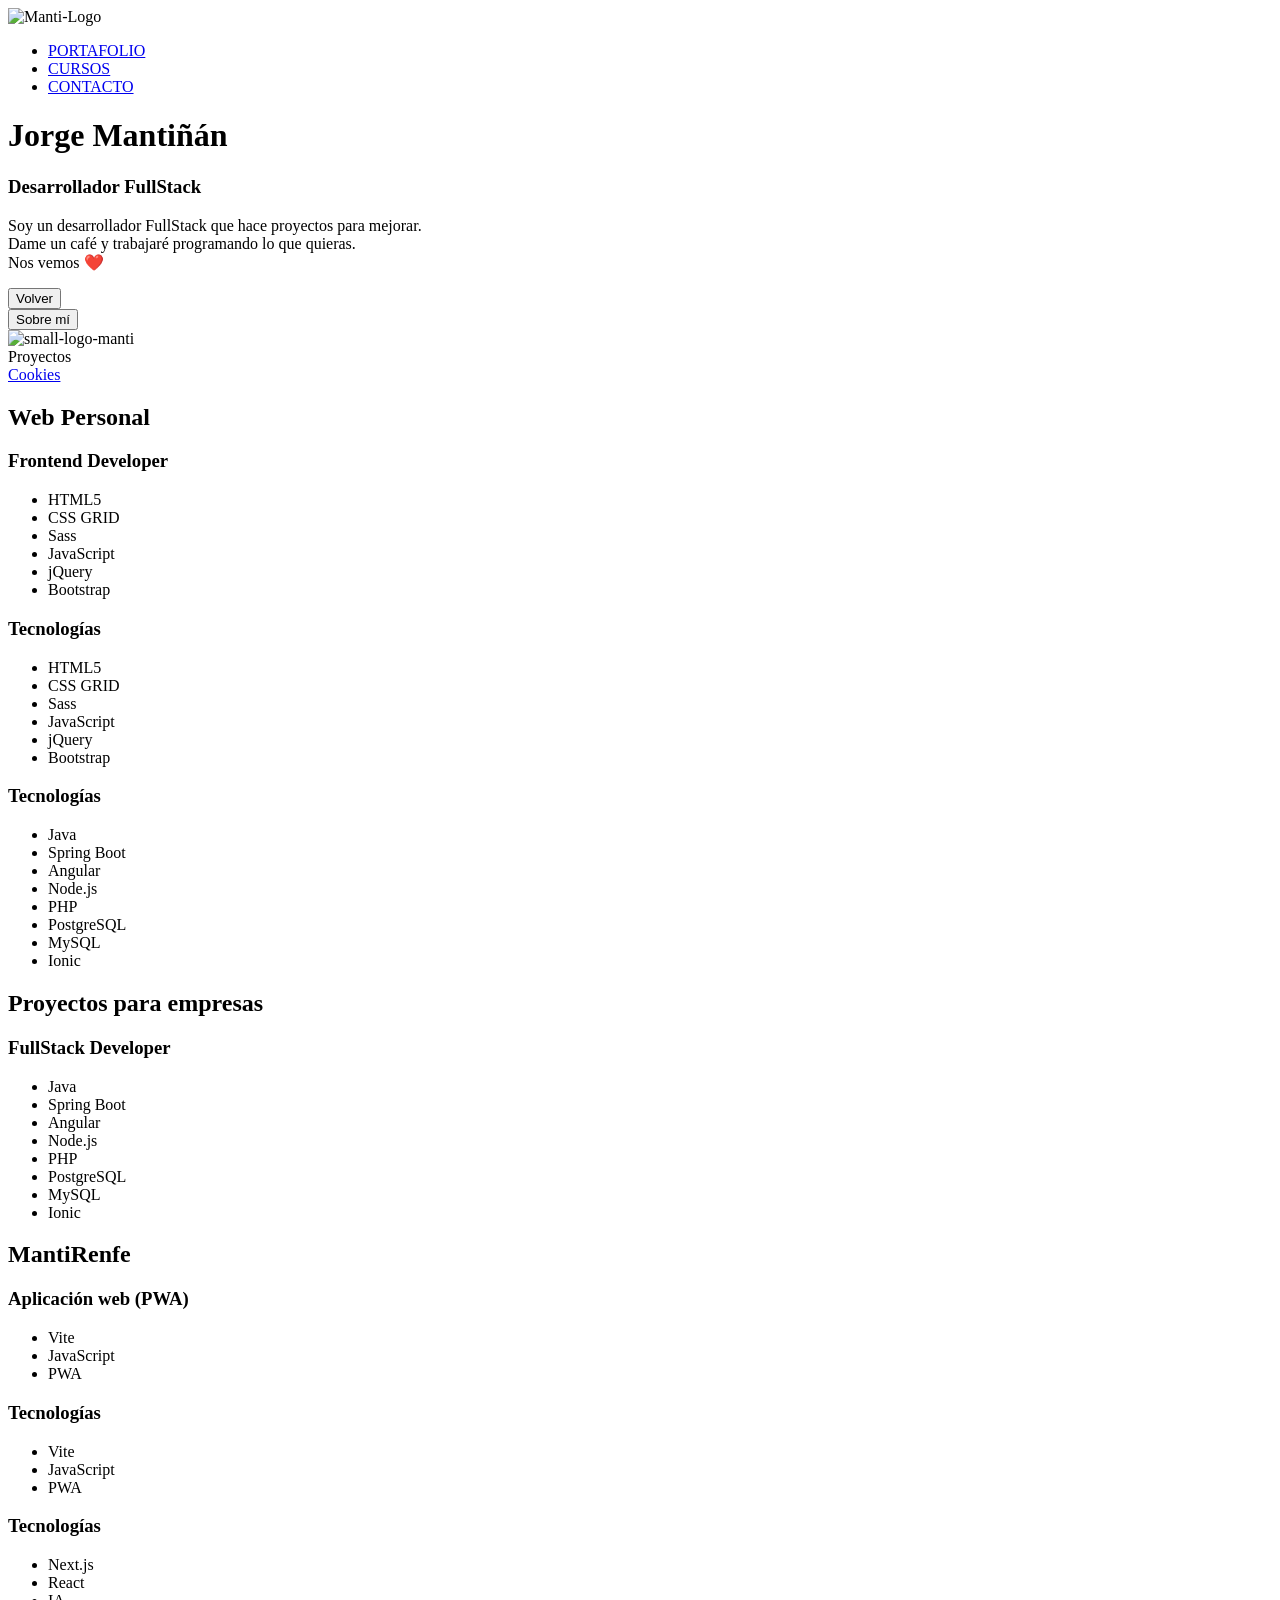
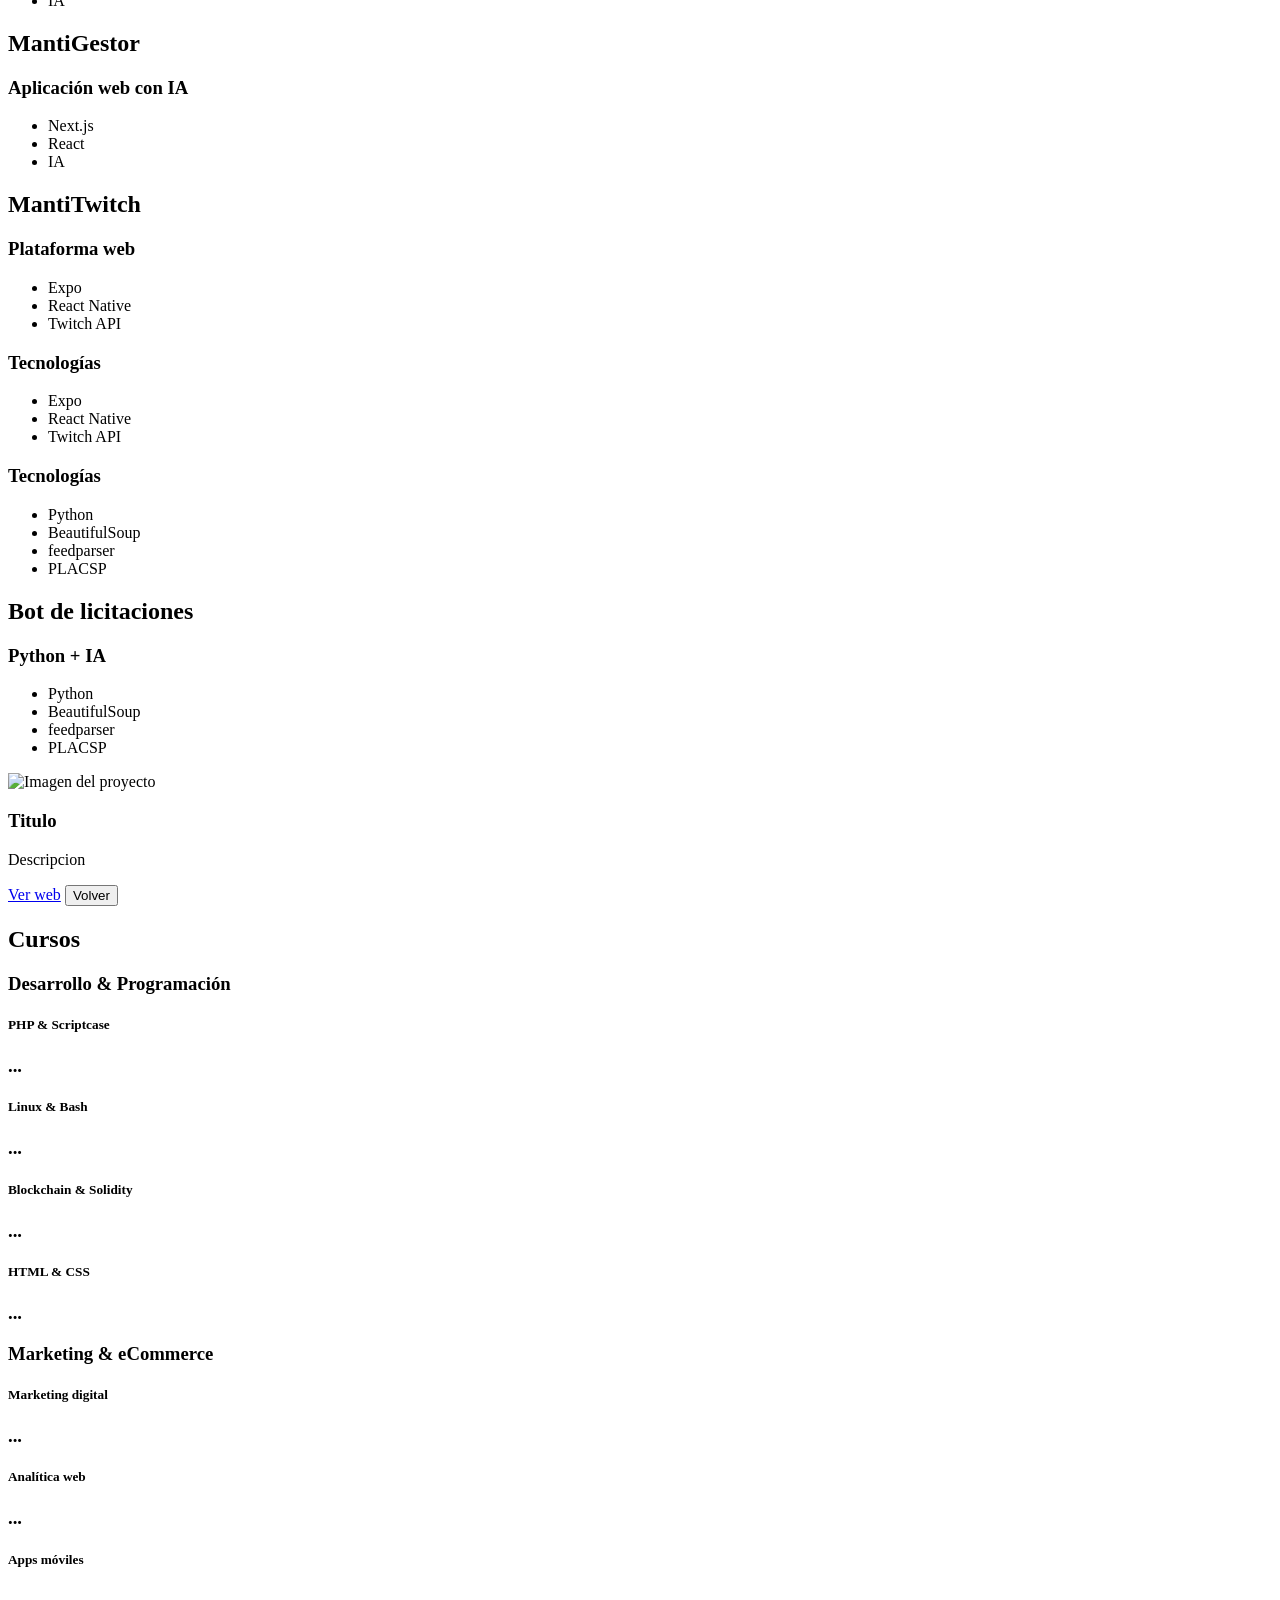
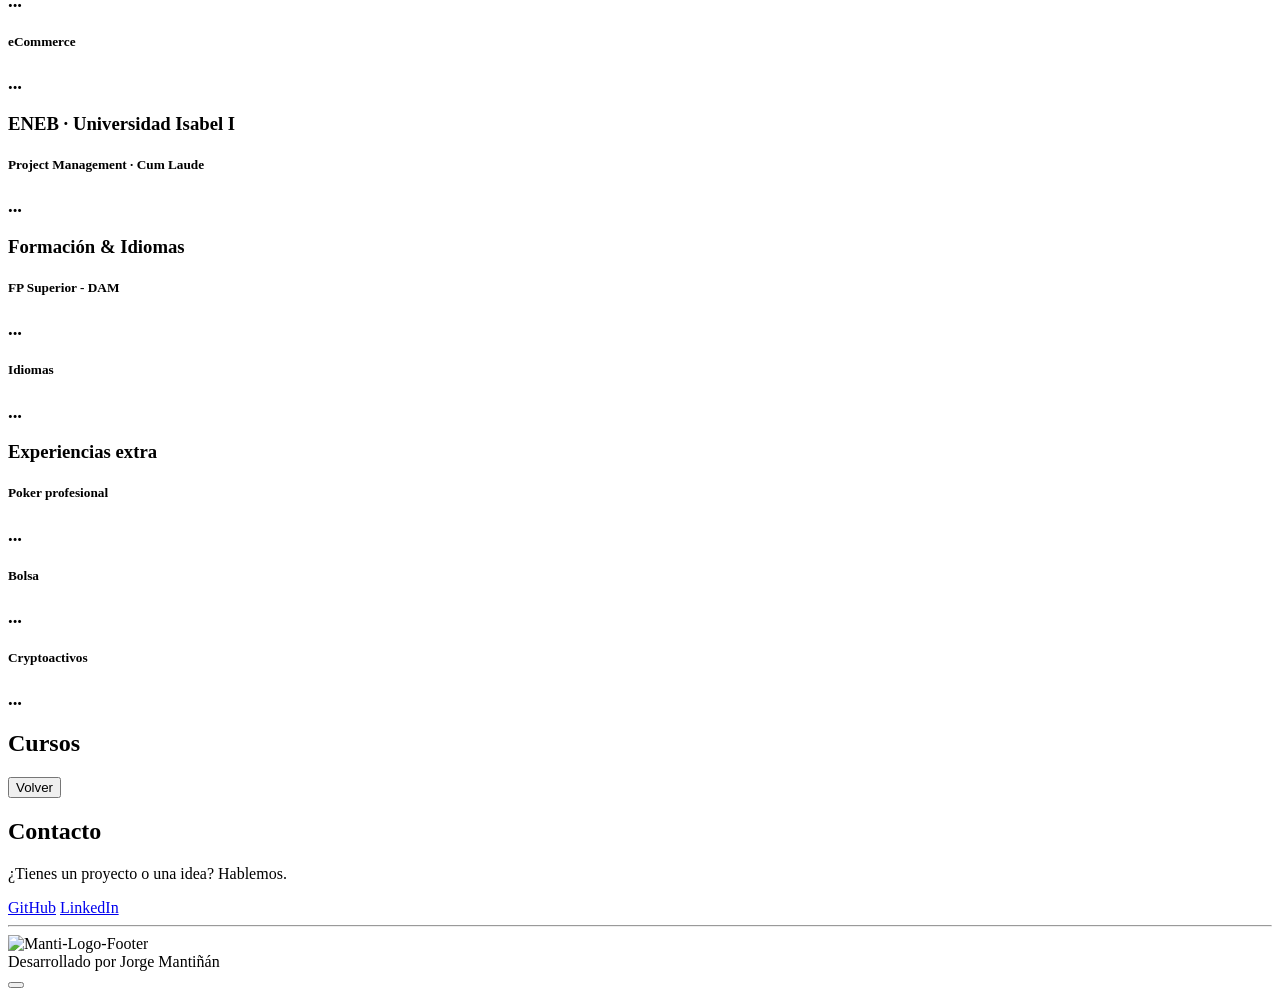
==== index.html @ aaad7565 "docs: el proyecto es el portafolio, no un ejercicio de css-grid Empezo en 2021 como proyecto de apre" ====
<!doctype html>
<html lang="en">

<head>
    <meta charset="utf-8">
    <meta name="viewport" content="width=device-width, initial-scale=1">

    <!-- Bootstrap CSS -->
    <link href="css/styles.css" rel="stylesheet">
    <link href="css/global.css" rel="stylesheet">

    <!-- JQuery -->
    <script src="https://ajax.googleapis.com/ajax/libs/jquery/3.5.1/jquery.min.js"></script>

    <!-- FontAwesome 5 -->
    <script src="https://kit.fontawesome.com/a05874814e.js" crossorigin="anonymous"></script>

    <!-- Google Fonts -->
    <!-- <link rel="preconnect" href="https://fonts.googleapis.com"> -->
    <!-- <link rel="preconnect" href="https://fonts.gstatic.com" crossorigin> -->
    <link href="https://fonts.googleapis.com/css2?family=Montserrat:wght@100;300;400;500;800&display=swap"
        rel="stylesheet">

    <script src="./js/navbar.js"></script>

    <title>Jorge Mantiñán | Portafolio FullStack</title>
</head>

<body>
    <div class="main-grid">
        <header class="header-container">
            <nav class="menu">
                <div class="logo"><img src="./img/MantiLogoWhite.png" alt="Manti-Logo" class="img-fluid"></div>
                <ul class="menu_links">
                    <li><a href="#main-content" class="link-primary">PORTAFOLIO</a></li>
                    <li><a href="#cursos" class="link-primary">CURSOS</a></li>
                    <li><a href="#contacto" class="link-primary">CONTACTO</a></li>
                </ul>
                <span class="btn_menu">
                    <i class="fas fa-bars"></i>
                </span>
            </nav>

            <div class="main-header">
                <div class="personal-information">
                    <h1>Jorge Mantiñán</h1>
                    <h3>Desarrollador FullStack</h3>

                    <div class="popup-aboutme-overlay">
                        <div class="popup-aboutme">
                            <div class="popup-aboutme-content">
                                <div class="project-description">
                                    <p>Soy un desarrollador FullStack que hace proyectos para mejorar.
                                        <br>Dame un café y trabajaré programando lo que
                                        quieras.
                                        <br> Nos vemos ❤️
                                    </p>
                                </div>
                                <button class="close but-info">Volver</button>
                            </div>
                        </div>
                    </div>
                    <button id="aboutme" type="button" class="open but-info">Sobre mí</button>
                </div>
                <div class="logo-m"><img src="./img/LogoMWhite.png" alt="small-logo-manti"></div>
                <nav class="rrss">
                    <div><a href="https://github.com/JorgeMantinan" target="_blank" rel="noopener noreferrer"
                            aria-label="GitHub de Jorge Mantiñán"><i class="fab fa-github"></i></a></div>
                    <div><a href="https://www.linkedin.com/in/jorge-manti%C3%B1%C3%A1n-montero/" target="_blank"
                            rel="noopener noreferrer" aria-label="LinkedIn de Jorge Mantiñán"><i
                                class="fab fa-linkedin-in"></i></a></div>
                </nav>
            </div>

            <div class="end-header">
                <div class="go-projects-label">
                    Proyectos
                </div>
                <div class="cookies-text">
                    <a href="cookies.html">Cookies</a>
                </div>

            </div>

        </header>
        <div class="main-content" id="main-content">
            <section class="projects" id="proyectos">
                <div class="project project-personal" data-project="0">
                    <div class="project-content">
                        <h1>Web Personal</h1>
                        <h3>Frontend Developer</h3>
                        <ul class="project-tech">
                            <li>HTML5</li>
                            <li>CSS GRID</li>
                            <li>Sass</li>
                            <li>JavaScript</li>
                            <li>jQuery</li>
                            <li>Bootstrap</li>
                        </ul>
                    </div>
                </div>
                <div class="technologies">
                    <h3>Tecnologías</h3>
                    <ul class="list-technologies">
                        <li>HTML5</li>
                        <li>CSS GRID</li>
                        <li>Sass</li>
                        <li>JavaScript</li>
                        <li>jQuery</li>
                        <li>Bootstrap</li>
                    </ul>
                </div>
                <div class="technologies">
                    <h3>Tecnologías</h3>
                    <ul class="list-technologies">
                        <li>Java</li>
                        <li>Spring Boot</li>
                        <li>Angular</li>
                        <li>Node.js</li>
                        <li>PHP</li>
                        <li>PostgreSQL</li>
                        <li>MySQL</li>
                        <li>Ionic</li>
                    </ul>
                </div>
                <div class="project project-empresas" data-project="1">
                    <div class="project-content">
                        <h1>Proyectos para empresas</h1>
                        <h3>FullStack Developer</h3>
                        <ul class="project-tech">
                            <li>Java</li>
                            <li>Spring Boot</li>
                            <li>Angular</li>
                            <li>Node.js</li>
                            <li>PHP</li>
                            <li>PostgreSQL</li>
                            <li>MySQL</li>
                            <li>Ionic</li>
                        </ul>
                    </div>
                </div>
                <div class="project project-renfe" data-project="2">
                    <div class="project-content">
                        <h1>MantiRenfe</h1>
                        <h3>Aplicación web (PWA)</h3>
                        <ul class="project-tech">
                            <li>Vite</li>
                            <li>JavaScript</li>
                            <li>PWA</li>
                        </ul>
                    </div>
                </div>
                <div class="technologies">
                    <h3>Tecnologías</h3>
                    <ul class="list-technologies">
                        <li>Vite</li>
                        <li>JavaScript</li>
                        <li>PWA</li>
                    </ul>
                </div>
                <div class="technologies">
                    <h3>Tecnologías</h3>
                    <ul class="list-technologies">
                        <li>Next.js</li>
                        <li>React</li>
                        <li>IA</li>
                    </ul>
                </div>
                <div class="project project-gestor" data-project="3">
                    <div class="project-content">
                        <h1>MantiGestor</h1>
                        <h3>Aplicación web con IA</h3>
                        <ul class="project-tech">
                            <li>Next.js</li>
                            <li>React</li>
                            <li>IA</li>
                        </ul>
                    </div>
                </div>
                <div class="project project-twitch" data-project="4">
                    <div class="project-content">
                        <h1>MantiTwitch</h1>
                        <h3>Plataforma web</h3>
                        <ul class="project-tech">
                            <li>Expo</li>
                            <li>React Native</li>
                            <li>Twitch API</li>
                        </ul>
                    </div>
                </div>
                <div class="technologies">
                    <h3>Tecnologías</h3>
                    <ul class="list-technologies">
                        <li>Expo</li>
                        <li>React Native</li>
                        <li>Twitch API</li>
                    </ul>
                </div>
                <div class="technologies">
                    <h3>Tecnologías</h3>
                    <ul class="list-technologies">
                        <li>Python</li>
                        <li>BeautifulSoup</li>
                        <li>feedparser</li>
                        <li>PLACSP</li>
                    </ul>
                </div>
                <div class="project project-bot" data-project="5">
                    <div class="project-content">
                        <h1>Bot de licitaciones</h1>
                        <h3>Python + IA</h3>
                        <ul class="project-tech">
                            <li>Python</li>
                            <li>BeautifulSoup</li>
                            <li>feedparser</li>
                            <li>PLACSP</li>
                        </ul>
                    </div>
                </div>

                <!-- Slider project -->
                <div class="slidershow-project">
                    <div class="slider-project">
                        <div class="slider-project-content">
                            <div class="arrow arrow-left">
                                <i class="fas fa-arrow-left"></i>
                            </div>
                            <div class="arrow arrow-right">
                                <i class="fas fa-arrow-right"></i>
                            </div>
                            <img id="img-slider" src="./img/EquipoEmpresarial.jpg" alt="Imagen del proyecto">
                            <section class="project-info">
                                <h1 id="title-project">Titulo</h1>
                                <p id="description-project">Descripcion</p>
                                <!-- Change for fa-arrow-up when click -->
                                <div class="arrow arrow-up-down">
                                    <i class="fas fa-arrow-down"></i>
                                </div>
                            </section>
                        </div>
                    </div>
                    <div class="slider-actions">
                        <a id="link-project" class="but-info" href="#" target="_blank"
                            rel="noopener noreferrer">Ver web</a>
                        <button type="button" class="but-info close-project">Volver</button>
                    </div>
                </div>
            </section>

            <section class="courses" id="cursos">
                <!-- Here is the container -->
                <div class="title-courses">
                    <h1>Cursos</h1>
                </div>
                <div class="study-centers">
                    <div class="study-center">
                        <h3>Desarrollo &amp; Programación</h3>
                        <div class="course" data-course="scriptcase">
                            <div class="course-technology">
                                <h5>PHP &amp; Scriptcase</h5>
                            </div>
                            <h3>...</h3>
                        </div>
                        <div class="course" data-course="bash">
                            <div class="course-technology">
                                <h5>Linux &amp; Bash</h5>
                            </div>
                            <h3>...</h3>
                        </div>
                        <div class="course" data-course="blockchain">
                            <div class="course-technology">
                                <h5>Blockchain &amp; Solidity</h5>
                            </div>
                            <h3>...</h3>
                        </div>
                        <div class="course" data-course="htmlcss">
                            <div class="course-technology">
                                <h5>HTML &amp; CSS</h5>
                            </div>
                            <h3>...</h3>
                        </div>
                    </div>

                    <div class="study-center">
                        <h3>Marketing &amp; eCommerce</h3>
                        <div class="course" data-course="marketing">
                            <div class="course-technology">
                                <h5>Marketing digital</h5>
                            </div>
                            <h3>...</h3>
                        </div>
                        <div class="course" data-course="analitica">
                            <div class="course-technology">
                                <h5>Analítica web</h5>
                            </div>
                            <h3>...</h3>
                        </div>
                        <div class="course" data-course="apps">
                            <div class="course-technology">
                                <h5>Apps móviles</h5>
                            </div>
                            <h3>...</h3>
                        </div>
                        <div class="course" data-course="ecommerce">
                            <div class="course-technology">
                                <h5>eCommerce</h5>
                            </div>
                            <h3>...</h3>
                        </div>
                    </div>

                    <div class="study-center study-center-single">
                        <h3>ENEB · Universidad Isabel I</h3>
                        <div class="course" data-course="posgrado">
                            <div class="course-technology">
                                <h5>Project Management · Cum Laude</h5>
                            </div>
                            <h3>...</h3>
                        </div>
                    </div>

                    <div class="study-center">
                        <h3>Formación &amp; Idiomas</h3>
                        <div class="course" data-course="fp">
                            <div class="course-technology">
                                <h5>FP Superior - DAM</h5>
                            </div>
                            <h3>...</h3>
                        </div>
                        <div class="course" data-course="idiomas">
                            <div class="course-technology">
                                <h5>Idiomas</h5>
                            </div>
                            <h3>...</h3>
                        </div>
                    </div>

                    <div class="study-center">
                        <h3>Experiencias extra</h3>
                        <div class="course" data-course="poker">
                            <div class="course-technology">
                                <h5>Poker profesional</h5>
                            </div>
                            <h3>...</h3>
                        </div>
                        <div class="course" data-course="bolsa">
                            <div class="course-technology">
                                <h5>Bolsa</h5>
                            </div>
                            <h3>...</h3>
                        </div>
                        <div class="course" data-course="crypto">
                            <div class="course-technology">
                                <h5>Cryptoactivos</h5>
                            </div>
                            <h3>...</h3>
                        </div>
                    </div>
                </div>

                <!-- Courses popup -->
                <div class="popup-courses-overlay">
                    <div class="popup-courses-content">
                        <h2 id="course-popup-title">Cursos</h2>
                        <ul id="course-popup-list"></ul>
                        <button type="button" class="close-courses but-info">Volver</button>
                    </div>
                </div>
            </section>

            <section class="contact" id="contacto">
                <div class="contact-content">
                    <h1>Contacto</h1>
                    <p>¿Tienes un proyecto o una idea? Hablemos.</p>
                    <div class="contact-links">
                        <a class="but-info" href="https://github.com/JorgeMantinan" target="_blank"
                            rel="noopener noreferrer"><i class="fab fa-github"></i> GitHub</a>
                        <a class="but-info" href="https://www.linkedin.com/in/jorge-manti%C3%B1%C3%A1n-montero/"
                            target="_blank" rel="noopener noreferrer"><i class="fab fa-linkedin-in"></i> LinkedIn</a>
                    </div>
                </div>
            </section>

        </div>

        <footer class="footer">
            <hr>
            <div class="logo-footer"><img src="./img/MantiLogoWhite.png" alt="Manti-Logo-Footer" class="img-fluid">
            </div>
            <div class="rrss-footer">
                <a href="https://github.com/JorgeMantinan" target="_blank" rel="noopener noreferrer"
                    aria-label="GitHub de Jorge Mantiñán"><i class="fab fa-github"></i></a>
                <a href="https://www.linkedin.com/in/jorge-manti%C3%B1%C3%A1n-montero/" target="_blank"
                    rel="noopener noreferrer" aria-label="LinkedIn de Jorge Mantiñán"><i
                        class="fab fa-linkedin-in"></i></a>
            </div>
            <div class="copy-footer"><i class="far fa-copyright"></i><span>Desarrollado por Jorge Mantiñán</span></div>
        </footer>


    </div>

    <!-- Back to top -->
    <button id="go-top" type="button" class="but-info" aria-label="Volver al inicio">
        <i class="fas fa-arrow-up"></i>
    </button>

    <!-- Boostrap 5.0 -->
    <script src="libs/bootstrap-5.0.2/dist/js/bootstrap.min.js"></script>

    <!-- Aboutme popup -->
    <script src="./js/aboutme.js"></script>
    <!-- Slider project -->
    <script src="./js/slider-project.js"></script>
    <!-- Courses popups -->
    <script src="./js/courses.js"></script>
    <!-- Back to top button -->
    <script src="./js/go-top.js"></script>

</body>

</html>
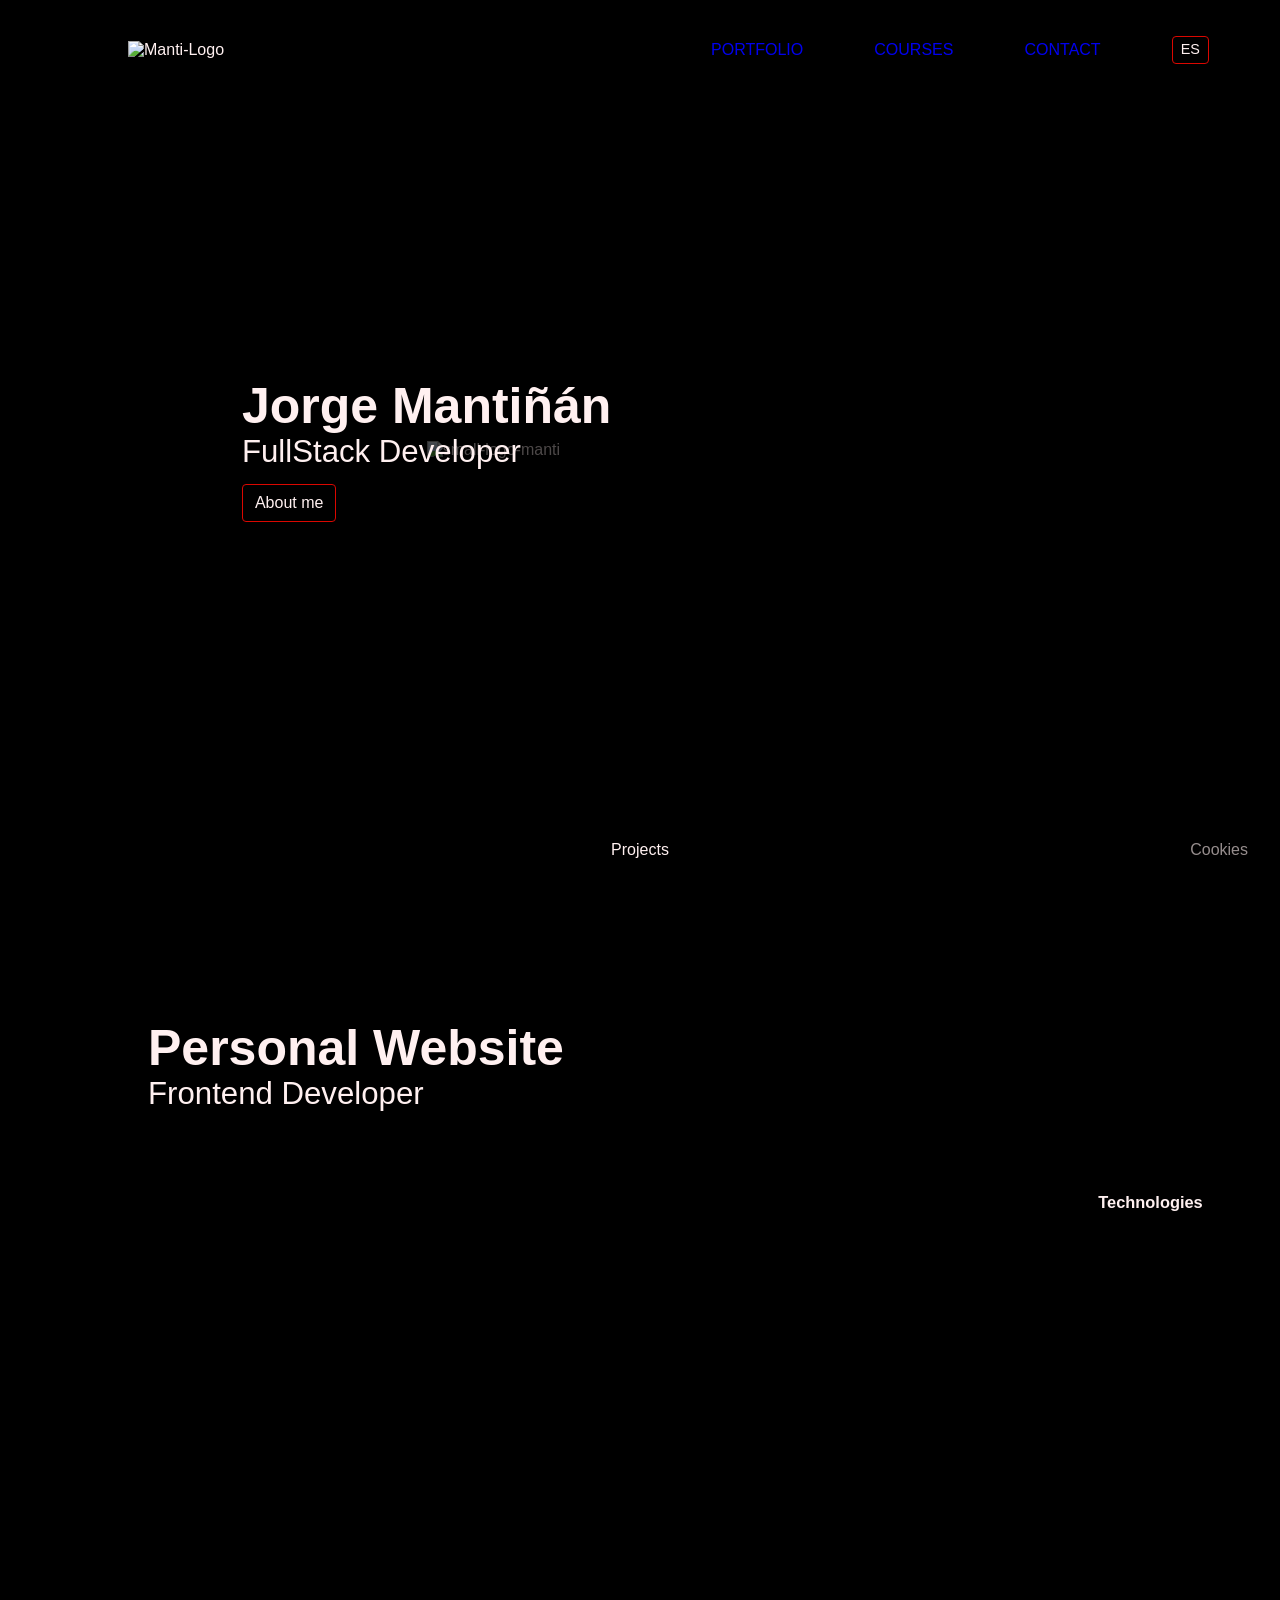
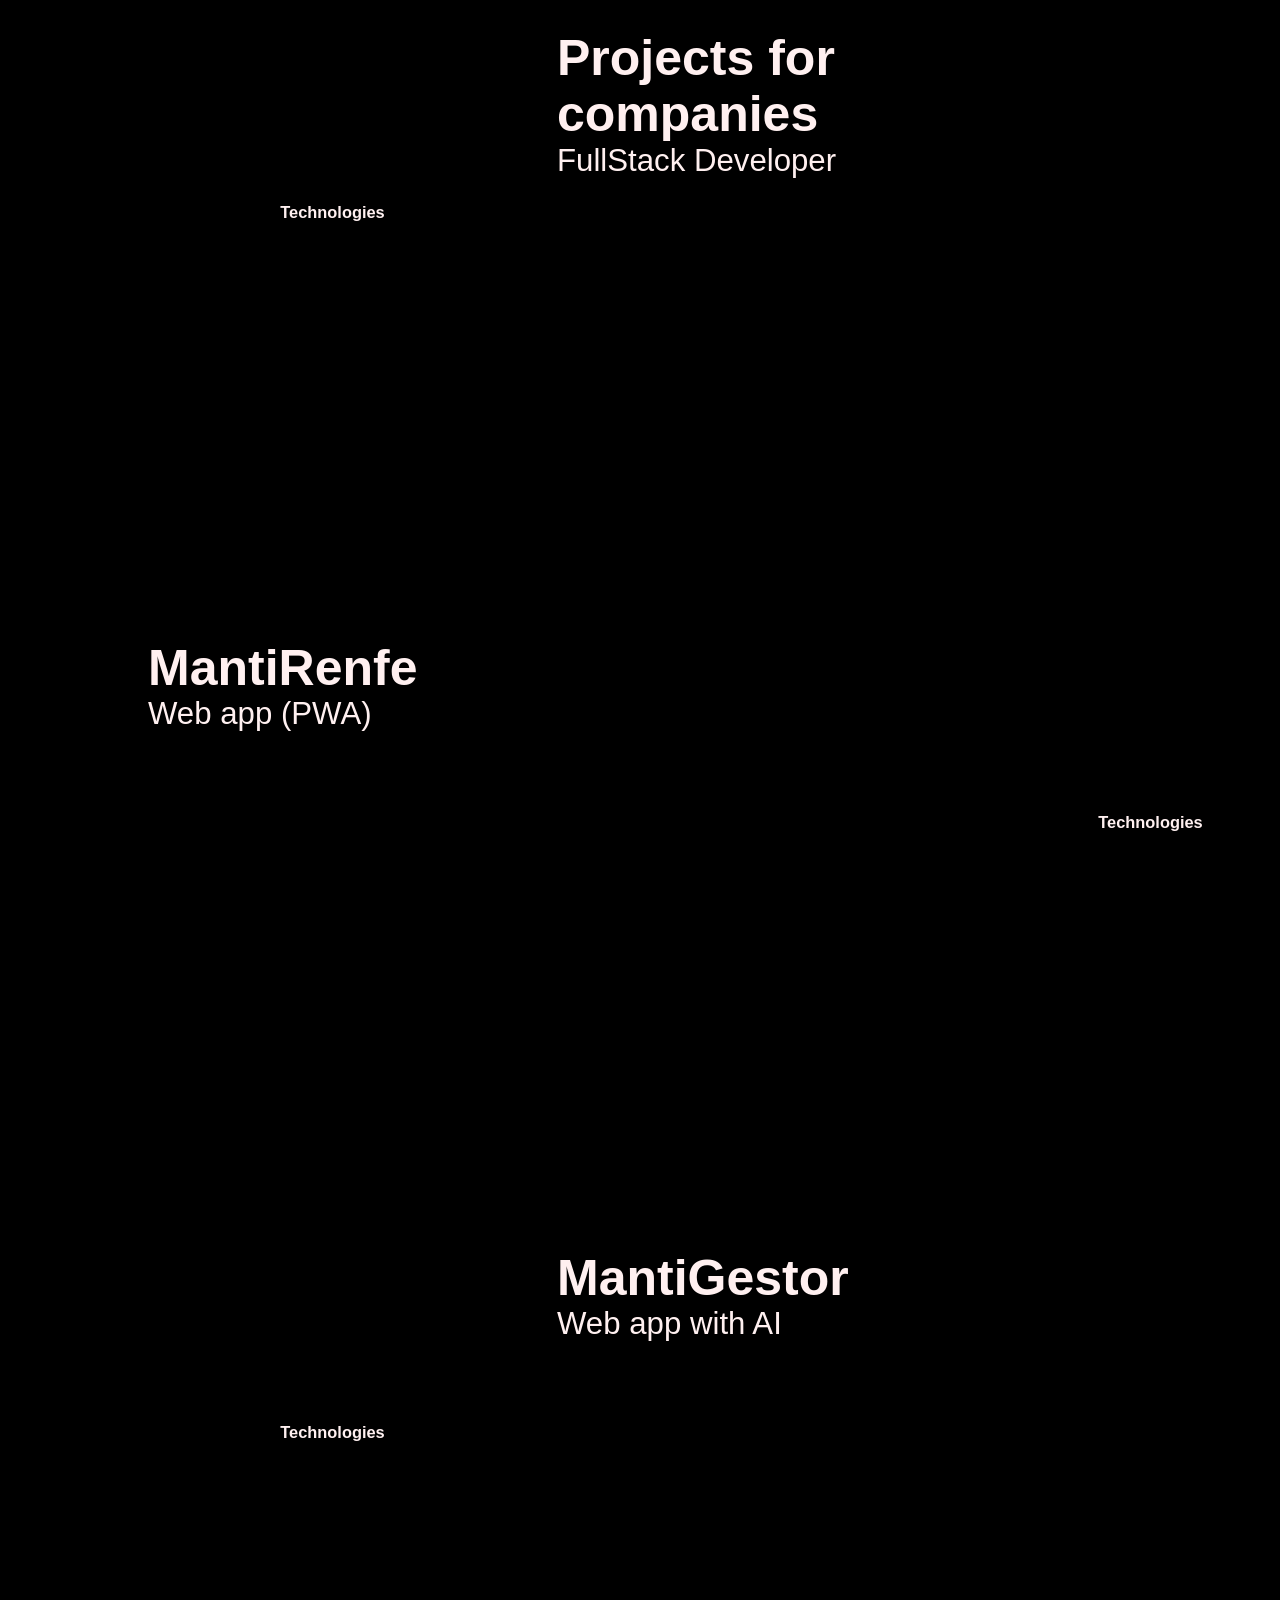
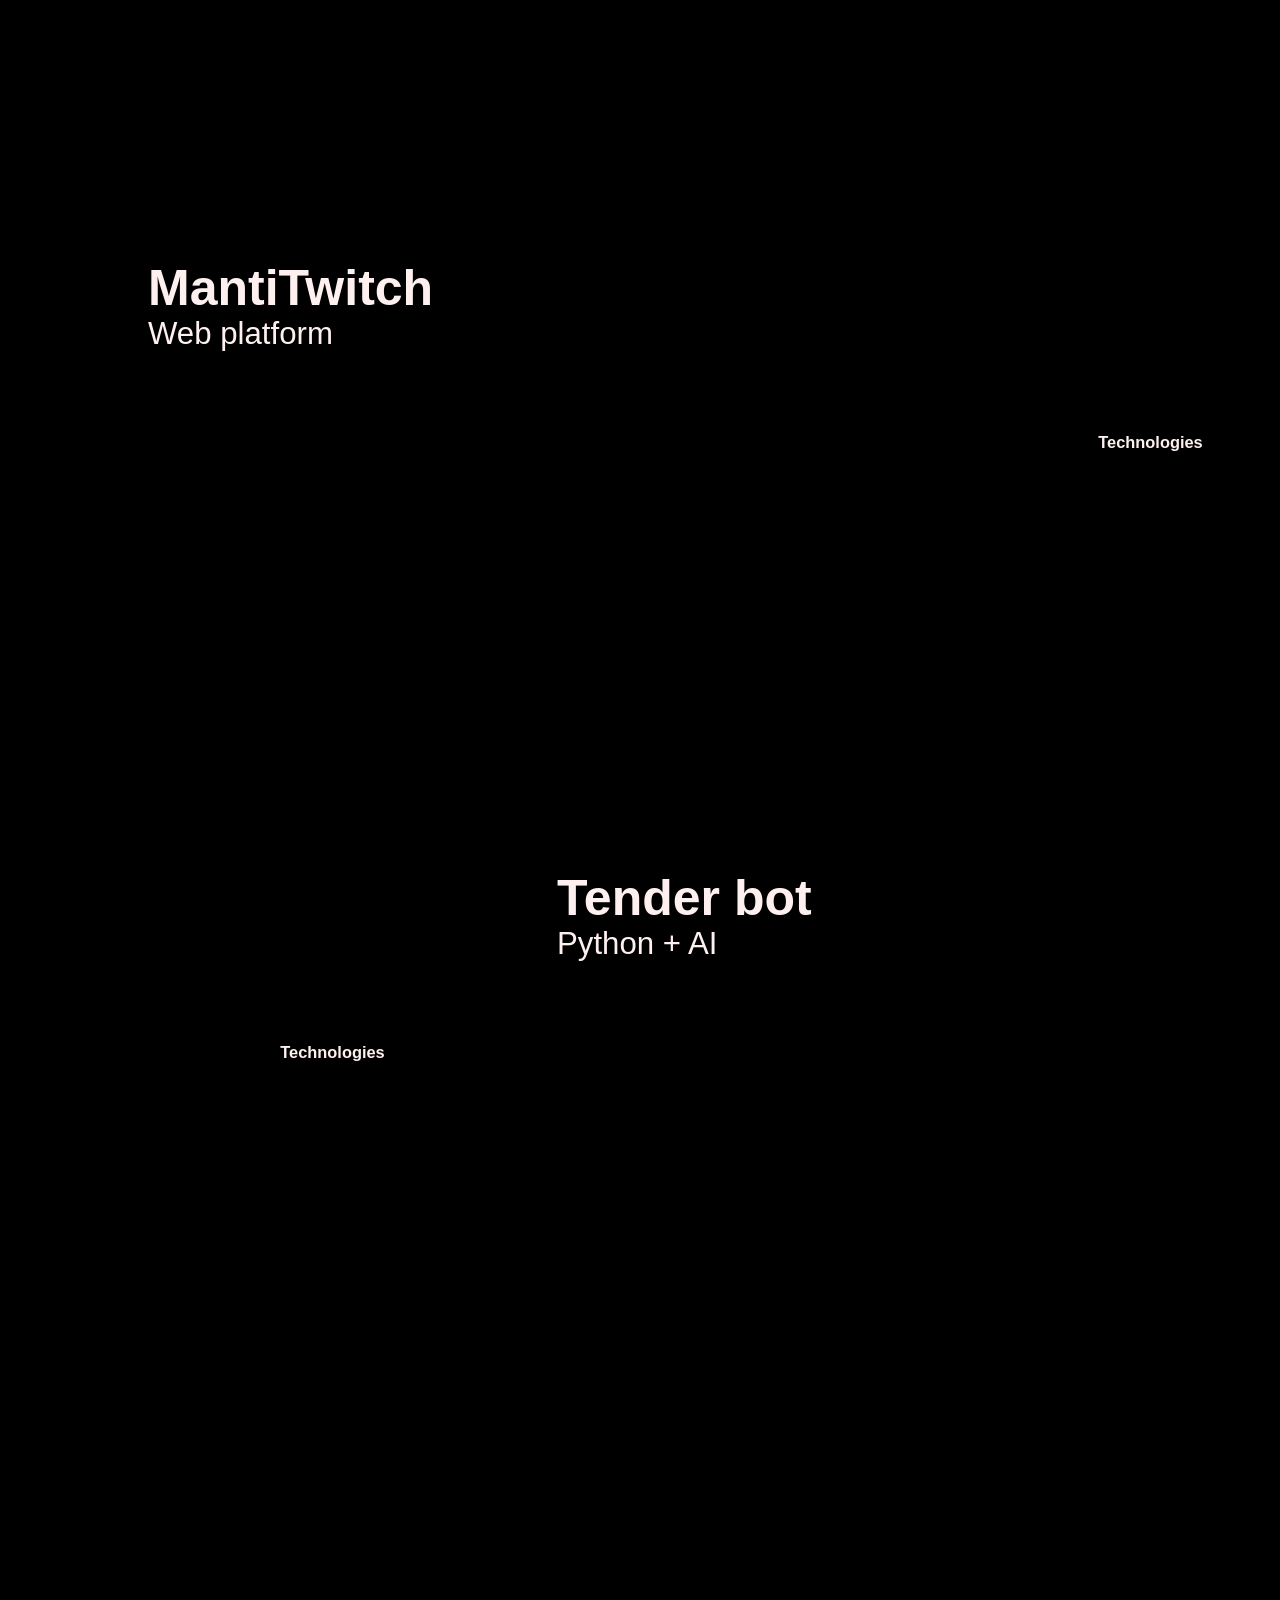
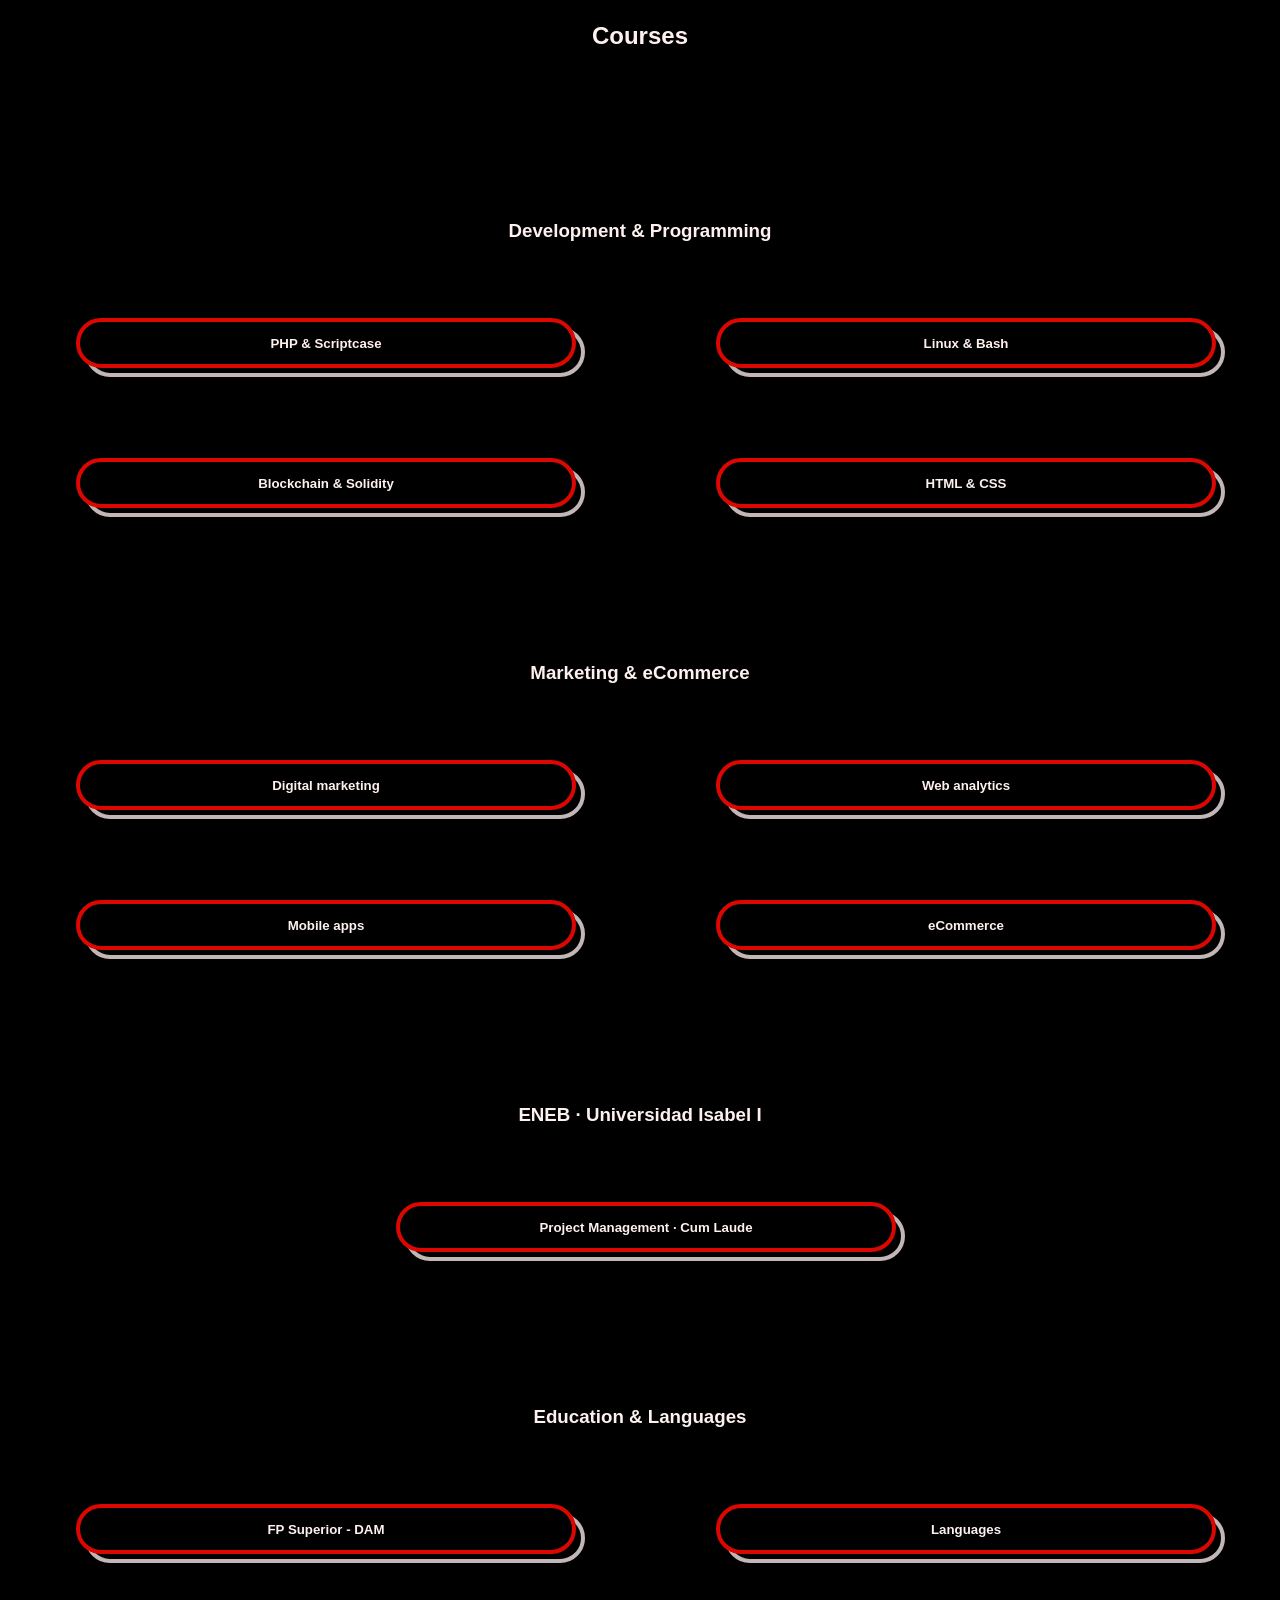
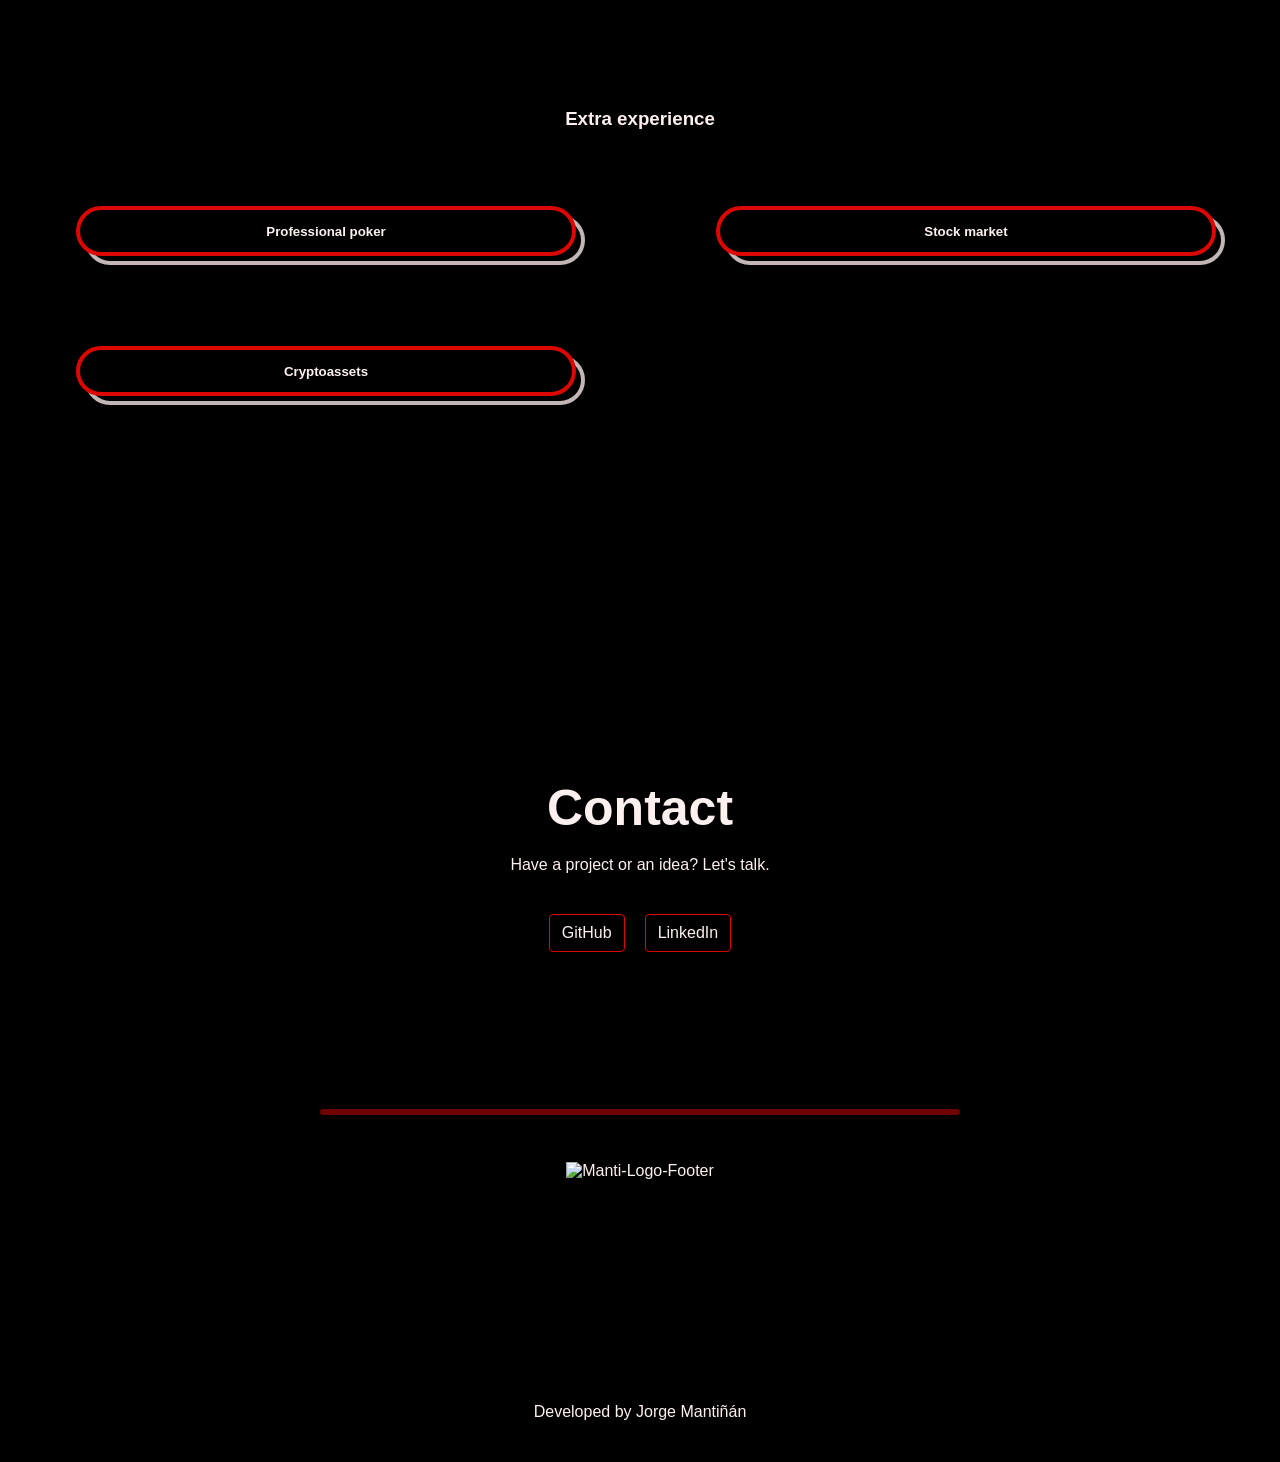
==== commit b2435657: "feat: traduccion de toda la web a ingles con boton EN/ES Dos idiomas (solo ES y EN) con un boton EN/" ====
--- a/index.html
+++ b/index.html
@@ -1,5 +1,5 @@
 <!doctype html>
-<html lang="en">
+<html lang="es" data-i18n-doc="doc.index">
 
 <head>
     <meta charset="utf-8">
@@ -32,9 +32,12 @@
             <nav class="menu">
                 <div class="logo"><img src="./img/MantiLogoWhite.png" alt="Manti-Logo" class="img-fluid"></div>
                 <ul class="menu_links">
-                    <li><a href="#main-content" class="link-primary">PORTAFOLIO</a></li>
-                    <li><a href="#cursos" class="link-primary">CURSOS</a></li>
-                    <li><a href="#contacto" class="link-primary">CONTACTO</a></li>
+                    <li><a href="#main-content" class="link-primary" data-i18n="nav.portfolio">PORTAFOLIO</a></li>
+                    <li><a href="#cursos" class="link-primary" data-i18n="nav.courses">CURSOS</a></li>
+                    <li><a href="#contacto" class="link-primary" data-i18n="nav.contact">CONTACTO</a></li>
+                    <li class="lang-item">
+                        <button id="lang-toggle" type="button" class="but-info">EN</button>
+                    </li>
                 </ul>
                 <span class="btn_menu">
                     <i class="fas fa-bars"></i>
@@ -44,36 +47,32 @@
             <div class="main-header">
                 <div class="personal-information">
                     <h1>Jorge Mantiñán</h1>
-                    <h3>Desarrollador FullStack</h3>
+                    <h3 data-i18n="hero.role">Desarrollador FullStack</h3>
 
                     <div class="popup-aboutme-overlay">
                         <div class="popup-aboutme">
                             <div class="popup-aboutme-content">
                                 <div class="project-description">
-                                    <p>Soy un desarrollador FullStack que hace proyectos para mejorar.
-                                        <br>Dame un café y trabajaré programando lo que
-                                        quieras.
-                                        <br> Nos vemos ❤️
-                                    </p>
+                                    <p data-i18n-html="about.text"></p>
                                 </div>
-                                <button class="close but-info">Volver</button>
-                            </div>
-                        </div>
-                    </div>
-                    <button id="aboutme" type="button" class="open but-info">Sobre mí</button>
+                                <button class="close but-info" data-i18n="common.back">Volver</button>
+                            </div>
+                        </div>
+                    </div>
+                    <button id="aboutme" type="button" class="open but-info" data-i18n="about.open">Sobre mí</button>
                 </div>
                 <div class="logo-m"><img src="./img/LogoMWhite.png" alt="small-logo-manti"></div>
                 <nav class="rrss">
                     <div><a href="https://github.com/JorgeMantinan" target="_blank" rel="noopener noreferrer"
-                            aria-label="GitHub de Jorge Mantiñán"><i class="fab fa-github"></i></a></div>
+                            aria-label="GitHub de Jorge Mantiñán" data-i18n-aria="aria.github"><i class="fab fa-github"></i></a></div>
                     <div><a href="https://www.linkedin.com/in/jorge-manti%C3%B1%C3%A1n-montero/" target="_blank"
-                            rel="noopener noreferrer" aria-label="LinkedIn de Jorge Mantiñán"><i
+                            rel="noopener noreferrer" aria-label="LinkedIn de Jorge Mantiñán" data-i18n-aria="aria.linkedin"><i
                                 class="fab fa-linkedin-in"></i></a></div>
                 </nav>
             </div>
 
             <div class="end-header">
-                <div class="go-projects-label">
+                <div class="go-projects-label" data-i18n="end.projects">
                     Proyectos
                 </div>
                 <div class="cookies-text">
@@ -87,8 +86,8 @@
             <section class="projects" id="proyectos">
                 <div class="project project-personal" data-project="0">
                     <div class="project-content">
-                        <h1>Web Personal</h1>
-                        <h3>Frontend Developer</h3>
+                        <h1 data-i18n="proj.personal">Web Personal</h1>
+                        <h3 data-i18n="role.frontend">Frontend Developer</h3>
                         <ul class="project-tech">
                             <li>HTML5</li>
                             <li>CSS GRID</li>
@@ -100,7 +99,7 @@
                     </div>
                 </div>
                 <div class="technologies">
-                    <h3>Tecnologías</h3>
+                    <h3 data-i18n="common.technologies">Tecnologías</h3>
                     <ul class="list-technologies">
                         <li>HTML5</li>
                         <li>CSS GRID</li>
@@ -111,7 +110,7 @@
                     </ul>
                 </div>
                 <div class="technologies">
-                    <h3>Tecnologías</h3>
+                    <h3 data-i18n="common.technologies">Tecnologías</h3>
                     <ul class="list-technologies">
                         <li>Java</li>
                         <li>Spring Boot</li>
@@ -125,8 +124,8 @@
                 </div>
                 <div class="project project-empresas" data-project="1">
                     <div class="project-content">
-                        <h1>Proyectos para empresas</h1>
-                        <h3>FullStack Developer</h3>
+                        <h1 data-i18n="proj.companies">Proyectos para empresas</h1>
+                        <h3 data-i18n="role.fullstack">FullStack Developer</h3>
                         <ul class="project-tech">
                             <li>Java</li>
                             <li>Spring Boot</li>
@@ -142,7 +141,7 @@
                 <div class="project project-renfe" data-project="2">
                     <div class="project-content">
                         <h1>MantiRenfe</h1>
-                        <h3>Aplicación web (PWA)</h3>
+                        <h3 data-i18n="proj.webappPwa">Aplicación web (PWA)</h3>
                         <ul class="project-tech">
                             <li>Vite</li>
                             <li>JavaScript</li>
@@ -151,7 +150,7 @@
                     </div>
                 </div>
                 <div class="technologies">
-                    <h3>Tecnologías</h3>
+                    <h3 data-i18n="common.technologies">Tecnologías</h3>
                     <ul class="list-technologies">
                         <li>Vite</li>
                         <li>JavaScript</li>
@@ -159,28 +158,28 @@
                     </ul>
                 </div>
                 <div class="technologies">
-                    <h3>Tecnologías</h3>
+                    <h3 data-i18n="common.technologies">Tecnologías</h3>
                     <ul class="list-technologies">
                         <li>Next.js</li>
                         <li>React</li>
-                        <li>IA</li>
+                        <li data-i18n="tech.ai">IA</li>
                     </ul>
                 </div>
                 <div class="project project-gestor" data-project="3">
                     <div class="project-content">
                         <h1>MantiGestor</h1>
-                        <h3>Aplicación web con IA</h3>
+                        <h3 data-i18n="proj.webappAi">Aplicación web con IA</h3>
                         <ul class="project-tech">
                             <li>Next.js</li>
                             <li>React</li>
-                            <li>IA</li>
+                            <li data-i18n="tech.ai">IA</li>
                         </ul>
                     </div>
                 </div>
                 <div class="project project-twitch" data-project="4">
                     <div class="project-content">
                         <h1>MantiTwitch</h1>
-                        <h3>Plataforma web</h3>
+                        <h3 data-i18n="proj.platform">Plataforma web</h3>
                         <ul class="project-tech">
                             <li>Expo</li>
                             <li>React Native</li>
@@ -189,7 +188,7 @@
                     </div>
                 </div>
                 <div class="technologies">
-                    <h3>Tecnologías</h3>
+                    <h3 data-i18n="common.technologies">Tecnologías</h3>
                     <ul class="list-technologies">
                         <li>Expo</li>
                         <li>React Native</li>
@@ -197,7 +196,7 @@
                     </ul>
                 </div>
                 <div class="technologies">
-                    <h3>Tecnologías</h3>
+                    <h3 data-i18n="common.technologies">Tecnologías</h3>
                     <ul class="list-technologies">
                         <li>Python</li>
                         <li>BeautifulSoup</li>
@@ -207,8 +206,8 @@
                 </div>
                 <div class="project project-bot" data-project="5">
                     <div class="project-content">
-                        <h1>Bot de licitaciones</h1>
-                        <h3>Python + IA</h3>
+                        <h1 data-i18n="proj.bot">Bot de licitaciones</h1>
+                        <h3 data-i18n="proj.botStack">Python + IA</h3>
                         <ul class="project-tech">
                             <li>Python</li>
                             <li>BeautifulSoup</li>
@@ -228,10 +227,11 @@
                             <div class="arrow arrow-right">
                                 <i class="fas fa-arrow-right"></i>
                             </div>
-                            <img id="img-slider" src="./img/EquipoEmpresarial.jpg" alt="Imagen del proyecto">
+                            <img id="img-slider" src="./img/EquipoEmpresarial.jpg" alt="Imagen del proyecto"
+                                data-i18n-alt="slider.imgalt">
                             <section class="project-info">
-                                <h1 id="title-project">Titulo</h1>
-                                <p id="description-project">Descripcion</p>
+                                <h1 id="title-project" data-i18n="slider.title">Titulo</h1>
+                                <p id="description-project" data-i18n="slider.desc">Descripcion</p>
                                 <!-- Change for fa-arrow-up when click -->
                                 <div class="arrow arrow-up-down">
                                     <i class="fas fa-arrow-down"></i>
@@ -241,8 +241,8 @@
                     </div>
                     <div class="slider-actions">
                         <a id="link-project" class="but-info" href="#" target="_blank"
-                            rel="noopener noreferrer">Ver web</a>
-                        <button type="button" class="but-info close-project">Volver</button>
+                            rel="noopener noreferrer" data-i18n="slider.viewweb">Ver web</a>
+                        <button type="button" class="but-info close-project" data-i18n="common.back">Volver</button>
                     </div>
                 </div>
             </section>
@@ -250,11 +250,11 @@
             <section class="courses" id="cursos">
                 <!-- Here is the container -->
                 <div class="title-courses">
-                    <h1>Cursos</h1>
+                    <h1 data-i18n="courses.title">Cursos</h1>
                 </div>
                 <div class="study-centers">
                     <div class="study-center">
-                        <h3>Desarrollo &amp; Programación</h3>
+                        <h3 data-i18n="courses.dev">Desarrollo &amp; Programación</h3>
                         <div class="course" data-course="scriptcase">
                             <div class="course-technology">
                                 <h5>PHP &amp; Scriptcase</h5>
@@ -282,22 +282,22 @@
                     </div>
 
                     <div class="study-center">
-                        <h3>Marketing &amp; eCommerce</h3>
+                        <h3 data-i18n="courses.marketing">Marketing &amp; eCommerce</h3>
                         <div class="course" data-course="marketing">
                             <div class="course-technology">
-                                <h5>Marketing digital</h5>
+                                <h5 data-i18n="course.marketing">Marketing digital</h5>
                             </div>
                             <h3>...</h3>
                         </div>
                         <div class="course" data-course="analitica">
                             <div class="course-technology">
-                                <h5>Analítica web</h5>
+                                <h5 data-i18n="course.analytics">Analítica web</h5>
                             </div>
                             <h3>...</h3>
                         </div>
                         <div class="course" data-course="apps">
                             <div class="course-technology">
-                                <h5>Apps móviles</h5>
+                                <h5 data-i18n="course.apps">Apps móviles</h5>
                             </div>
                             <h3>...</h3>
                         </div>
@@ -320,7 +320,7 @@
                     </div>
 
                     <div class="study-center">
-                        <h3>Formación &amp; Idiomas</h3>
+                        <h3 data-i18n="courses.edu">Formación &amp; Idiomas</h3>
                         <div class="course" data-course="fp">
                             <div class="course-technology">
                                 <h5>FP Superior - DAM</h5>
@@ -329,29 +329,29 @@
                         </div>
                         <div class="course" data-course="idiomas">
                             <div class="course-technology">
-                                <h5>Idiomas</h5>
+                                <h5 data-i18n="course.languages">Idiomas</h5>
                             </div>
                             <h3>...</h3>
                         </div>
                     </div>
 
                     <div class="study-center">
-                        <h3>Experiencias extra</h3>
+                        <h3 data-i18n="courses.extra">Experiencias extra</h3>
                         <div class="course" data-course="poker">
                             <div class="course-technology">
-                                <h5>Poker profesional</h5>
+                                <h5 data-i18n="course.poker">Poker profesional</h5>
                             </div>
                             <h3>...</h3>
                         </div>
                         <div class="course" data-course="bolsa">
                             <div class="course-technology">
-                                <h5>Bolsa</h5>
+                                <h5 data-i18n="course.stock">Bolsa</h5>
                             </div>
                             <h3>...</h3>
                         </div>
                         <div class="course" data-course="crypto">
                             <div class="course-technology">
-                                <h5>Cryptoactivos</h5>
+                                <h5 data-i18n="course.crypto">Cryptoactivos</h5>
                             </div>
                             <h3>...</h3>
                         </div>
@@ -361,17 +361,17 @@
                 <!-- Courses popup -->
                 <div class="popup-courses-overlay">
                     <div class="popup-courses-content">
-                        <h2 id="course-popup-title">Cursos</h2>
+                        <h2 id="course-popup-title" data-i18n="courses.title">Cursos</h2>
                         <ul id="course-popup-list"></ul>
-                        <button type="button" class="close-courses but-info">Volver</button>
+                        <button type="button" class="close-courses but-info" data-i18n="common.back">Volver</button>
                     </div>
                 </div>
             </section>
 
             <section class="contact" id="contacto">
                 <div class="contact-content">
-                    <h1>Contacto</h1>
-                    <p>¿Tienes un proyecto o una idea? Hablemos.</p>
+                    <h1 data-i18n="contact.title">Contacto</h1>
+                    <p data-i18n="contact.text">¿Tienes un proyecto o una idea? Hablemos.</p>
                     <div class="contact-links">
                         <a class="but-info" href="https://github.com/JorgeMantinan" target="_blank"
                             rel="noopener noreferrer"><i class="fab fa-github"></i> GitHub</a>
@@ -389,25 +389,28 @@
             </div>
             <div class="rrss-footer">
                 <a href="https://github.com/JorgeMantinan" target="_blank" rel="noopener noreferrer"
-                    aria-label="GitHub de Jorge Mantiñán"><i class="fab fa-github"></i></a>
+                    aria-label="GitHub de Jorge Mantiñán" data-i18n-aria="aria.github"><i class="fab fa-github"></i></a>
                 <a href="https://www.linkedin.com/in/jorge-manti%C3%B1%C3%A1n-montero/" target="_blank"
-                    rel="noopener noreferrer" aria-label="LinkedIn de Jorge Mantiñán"><i
+                    rel="noopener noreferrer" aria-label="LinkedIn de Jorge Mantiñán" data-i18n-aria="aria.linkedin"><i
                         class="fab fa-linkedin-in"></i></a>
             </div>
-            <div class="copy-footer"><i class="far fa-copyright"></i><span>Desarrollado por Jorge Mantiñán</span></div>
+            <div class="copy-footer"><i class="far fa-copyright"></i><span
+                    data-i18n="footer.by">Desarrollado por Jorge Mantiñán</span></div>
         </footer>
 
 
     </div>
 
     <!-- Back to top -->
-    <button id="go-top" type="button" class="but-info" aria-label="Volver al inicio">
+    <button id="go-top" type="button" class="but-info" aria-label="Volver al inicio" data-i18n-aria="aria.totop">
         <i class="fas fa-arrow-up"></i>
     </button>
 
     <!-- Boostrap 5.0 -->
     <script src="libs/bootstrap-5.0.2/dist/js/bootstrap.min.js"></script>
 
+    <!-- i18n ES/EN (debe ir antes del slider y de los cursos) -->
+    <script src="./js/i18n.js"></script>
     <!-- Aboutme popup -->
     <script src="./js/aboutme.js"></script>
     <!-- Slider project -->
--- a/css/global.css
+++ b/css/global.css
@@ -0,0 +1,1100 @@
+@charset "UTF-8";
+/* Grid Header */
+.header-container {
+  background-image: url("../img/HexaBackgroundHeader.jpg");
+  background-size: cover;
+  grid-area: header;
+  display: grid;
+  grid-template-columns: 1fr;
+  grid-template-rows: 100px 1fr 100px;
+  grid-template-areas: "menu       " "main-header" "end-header ";
+  align-content: space-between;
+}
+
+/* Navbar header */
+.menu {
+  display: grid;
+  grid-area: menu;
+  grid-template-columns: repeat(2, 1fr);
+  grid-template-rows: 1fr;
+}
+
+.menu_links {
+  display: flex;
+  justify-content: space-evenly;
+  align-items: center;
+  list-style: none;
+}
+.menu_links a {
+  display: block;
+  text-decoration: none;
+}
+.menu_links {
+  /* Botón EN/ES: mismo estilo .but-info pero más compacto en la barra.
+     z-index por encima de los popups (100) para poder cambiar de idioma
+     aunque haya un proyecto o un curso abierto */
+}
+.menu_links .lang-item #lang-toggle {
+  cursor: pointer;
+  padding: 0.25rem 0.5rem;
+  font-size: 0.9rem;
+  line-height: 1.2;
+  font-weight: 400;
+  position: relative;
+  z-index: 110;
+}
+
+ul.show {
+  top: 0px;
+}
+
+.btn_menu {
+  display: none;
+  cursor: pointer;
+  font-size: 1.25em;
+}
+.btn_menu:hover, .btn_menu:focus, .btn_menu:active {
+  color: transparent;
+  -webkit-text-stroke: 1px #FFF0F0;
+  transition: 0.5s;
+}
+
+.logo {
+  margin: auto 20%;
+}
+.logo img {
+  height: 100px;
+}
+
+/* Main header */
+.main-header {
+  display: grid;
+  grid-area: main-header;
+  grid-template-columns: repeat(3, 1fr);
+  align-items: center;
+}
+.main-header .personal-information {
+  /* TODO Change position absolute at logo */
+  grid-column: 1/3;
+  grid-row: 1/2;
+  justify-self: center;
+  align-self: center;
+  text-align: left;
+}
+.main-header .personal-information h1 {
+  font-size: calc(18px + 2.5vw);
+  font-weight: 600;
+  line-height: 1.125;
+}
+.main-header .personal-information h3 {
+  margin-bottom: 0.5em;
+  font-size: calc(12px + 1.5vw);
+  font-weight: 300;
+  line-height: 1.125;
+}
+.main-header .personal-information {
+  z-index: 4;
+}
+.main-header .logo-m {
+  grid-column: 2/3;
+  grid-row: 1/2;
+}
+.main-header .logo-m img {
+  width: 100%;
+  filter: brightness(30%);
+}
+.main-header .logo-m {
+  z-index: 3;
+}
+.main-header .rrss {
+  grid-column: 3/-1;
+  grid-row: 1/2;
+  float: block;
+  margin: 1em;
+  text-align: right;
+  font-size: calc(18px + 2.5vw);
+}
+.main-header .rrss a {
+  color: #968D8D;
+  text-decoration: none;
+  -webkit-text-stroke: 0px #FFF0F0;
+  transition: all 1.5s;
+}
+.main-header .rrss a:hover, .main-header .rrss a:focus, .main-header .rrss a:active {
+  color: transparent;
+  -webkit-text-stroke: 1px #FFF0F0;
+  transition: all 0.5s;
+}
+
+/* End Header */
+.end-header {
+  display: grid;
+  grid-area: end-header;
+  grid-template-columns: repeat(3, 1fr);
+  align-items: center;
+}
+.end-header .go-projects-label {
+  text-align: center;
+  grid-column-start: 2;
+  grid-column-end: 3;
+}
+.end-header .cookies-text a {
+  margin: 2em;
+  color: #968D8D;
+  text-decoration: none;
+  float: right;
+  grid-column-start: 3;
+  grid-column-end: -1;
+  transition: all 0.5s;
+}
+.end-header .cookies-text a:hover, .end-header .cookies-text a:focus, .end-header .cookies-text a:active {
+  color: #DB0700;
+  transition: all 0.5s;
+}
+
+/* Small Screen */
+@media screen and (max-width: 768px) {
+  /* Navbar Logo */
+  .logo {
+    margin: 0 auto;
+  }
+  .logo img {
+    height: 100%;
+    background-size: cover;
+  }
+  /* Navbar responsive */
+  .menu {
+    height: 65px;
+  }
+  .btn_menu {
+    display: inline-flex;
+    align-self: center;
+    justify-self: flex-end;
+    margin-right: 50px;
+    z-index: 110;
+  }
+  .menu_links {
+    position: fixed;
+    width: 100vw;
+    height: 100vh;
+    background-image: url("../img/BackgroundMenuResponsive.jpg");
+    background-size: cover;
+    top: -100vh;
+    text-align: center;
+    transition: all 0.5s;
+    flex-direction: column;
+  }
+  .menu_links li {
+    margin: 30px 0 0 0;
+    line-height: 30px;
+  }
+  .menu_links li:hover {
+    background: none;
+  }
+  .menu_links {
+    /* Por encima de los popups (100) y del botón #go-top (90) para que el
+       EN/ES siga accesible con un popup abierto */
+    z-index: 110;
+  }
+}
+@media screen and (max-width: 600px) {
+  .personal-information {
+    margin-left: 10%;
+  }
+}
+/* Palette */
+.main-content {
+  padding-top: 100px;
+  background-image: url("../img/WhiteGeometry.png");
+  background-repeat: repeat;
+  grid-area: main-content;
+  display: grid;
+  grid-template-columns: 1fr;
+  grid-template-rows: repeat(3, auto);
+  grid-template-areas: "projects" "courses" "contact";
+  align-content: space-between;
+}
+
+/* TODO Refactor on differents scss projects and courses */
+/* Projects */
+.projects {
+  width: 80%;
+  margin-bottom: 0px;
+  padding-bottom: 0px;
+  display: grid;
+  grid-area: projects;
+  grid-template-columns: repeat(3, 1fr);
+  grid-auto-rows: auto;
+  row-gap: 200px;
+  justify-self: center;
+}
+
+.project {
+  margin-right: 50px;
+  width: 60vw;
+  height: 410px;
+  z-index: 3;
+  position: relative;
+  cursor: pointer;
+}
+.project:nth-child(odd) {
+  grid-column: 1/3;
+}
+.project:nth-child(even) {
+  grid-column: 2/4;
+}
+.project:before {
+  position: absolute;
+  content: "";
+  width: 50vw;
+  height: 410px;
+  background-size: cover;
+  background-position: center;
+  border-radius: 1.5rem;
+  filter: brightness(60%);
+  z-index: -1;
+  transition: 0.8s;
+}
+.project.project-personal:before {
+  background-image: url("../img/LogoMantiWhiteBackBlack.png");
+}
+.project.project-empresas:before {
+  background-image: url("../img/EquipoEmpresarial.jpg");
+}
+.project.project-renfe:before {
+  background-image: url("../img/project-mantirenfe.png");
+}
+.project.project-gestor:before {
+  background-image: url("../img/project-mantigestor.png");
+}
+.project.project-twitch:before {
+  background-image: url("../img/project-manti-twitch.png");
+}
+.project.project-bot:before {
+  background-image: url("../img/CodigoProgramacion.jpg");
+}
+.project {
+  /* Screenshots with a light background need a darker base so the
+     off-white title stays readable (hover rule below still wins) */
+}
+.project.project-renfe:before, .project.project-gestor:before, .project.project-twitch:before {
+  filter: brightness(40%);
+}
+.project:hover:before, .project:focus:before {
+  filter: brightness(30%);
+  transition: 0.8s;
+}
+.project .project-content {
+  width: 70%;
+  padding: 20px 20px;
+}
+.project .project-content h1 {
+  font-size: calc(18px + 2.5vw);
+  font-weight: 600;
+  line-height: 1.125;
+}
+.project .project-content h3 {
+  margin-bottom: 0.5em;
+  font-size: calc(12px + 1.5vw);
+  font-weight: 300;
+  line-height: 1.125;
+}
+.project .project-content ul.project-tech {
+  display: none;
+  flex-wrap: wrap;
+  margin: 0 0 15px 0;
+  padding: 0;
+  list-style: none;
+}
+.project .project-content ul.project-tech li {
+  margin-right: 10px;
+  font-size: calc(6px + 0.4vw);
+  font-weight: 300;
+  color: rgba(255, 240, 240, 0.7);
+}
+.project .project-content ul.project-tech li::after {
+  content: "·";
+  margin-left: 10px;
+  color: #db0700;
+}
+.project .project-content ul.project-tech li:last-child::after {
+  content: "";
+}
+
+/* Tecnologies circle that accompanies each project (hover reveals the list) */
+.technologies {
+  width: 250px;
+  height: 250px;
+  margin: auto;
+  display: flex;
+  justify-content: center;
+  align-items: center;
+  flex-direction: column;
+  border-radius: 1.5rem;
+  clip-path: circle(50% at 50% 50%);
+  grid-column: span 1;
+  z-index: 5;
+  transition: 1.2s;
+}
+.technologies h3 {
+  /* El bloque h3+ul llegaba a medir 243px dentro de un circulo de 250:
+     en ventanas altas el texto se salia del fondo oscuro y parecia
+     cortado. Escalado mas compacto con holgura en cualquier altura. */
+  margin-bottom: 6px;
+  font-size: calc(11px + 0.6vh);
+}
+.technologies:before {
+  position: absolute;
+  content: "";
+  width: 250px;
+  height: 250px;
+  background-image: url("../img/CodigoProgramacion.jpg");
+  background-size: cover;
+  filter: brightness(70%);
+  z-index: -1;
+  transition: 1.2s;
+}
+.technologies:hover, .technologies:focus {
+  clip-path: circle(70% at 50% 50%);
+  transition: 1.2s;
+}
+.technologies:hover ul, .technologies:focus ul {
+  display: block;
+}
+.technologies:hover:before, .technologies:focus:before {
+  filter: brightness(30%);
+  transition: 1.2s;
+}
+.technologies ul {
+  display: none;
+  font-size: calc(5px + 0.9vh);
+  line-height: 1.35;
+  list-style: none;
+  padding-left: 0;
+  text-align: center;
+}
+
+/* Courses */
+.courses {
+  width: 100%;
+  margin-top: 10vh;
+  display: grid;
+  grid-area: courses;
+  grid-template-columns: repeat(1, 1fr);
+  grid-template-rows: 1fr auto;
+  justify-self: center;
+}
+
+.title-courses {
+  padding-top: 5hv;
+  width: 100%;
+  height: 300px;
+  background-image: url("../img/BlackGeometry.png");
+  background-repeat: repeat;
+  clip-path: polygon(0 0, 100% 80%, 100% 100%, 0 100%);
+  display: flex;
+  justify-content: center;
+  align-items: flex-end;
+}
+
+.study-centers {
+  padding: 150px 0px;
+  width: 100%;
+  background-image: url("../img/BlackGeometry.png");
+  background-repeat: repeat;
+  display: grid;
+  grid-template-columns: repeat(1, 1fr);
+  justify-self: center;
+}
+.study-centers .study-center {
+  padding: 20px 0px;
+  margin-bottom: 100px;
+  width: 100%;
+  display: grid;
+  grid-template-columns: repeat(2, 1fr);
+  grid-template-rows: repeat(1, 1fr);
+  row-gap: 50px;
+  text-align: center;
+  justify-items: center;
+  align-items: center;
+}
+.study-centers .study-center h3 {
+  grid-column: span 2;
+}
+.study-centers .study-center:nth-last-child(1) {
+  margin-bottom: 100px;
+}
+.study-centers .study-center {
+  /* Lone pill (e.g. the posgrado) centered across both columns */
+}
+.study-centers .study-center.study-center-single .course {
+  grid-column: 1/-1;
+}
+
+.course-technology {
+  width: 500px;
+  height: 50px;
+  display: flex;
+  justify-content: center;
+  align-items: center;
+  position: absolute;
+  background-color: #000000;
+  border: 4px solid #db0700;
+  border-radius: 2.5rem;
+  z-index: -2;
+  transform: translate(-5px, -5px);
+}
+
+.course {
+  margin: 20px 0px;
+  width: 500px;
+  height: 50px;
+  display: flex;
+  justify-content: flex-end;
+  align-items: flex-end;
+  border: 4px solid #c2b6b6;
+  border-radius: 2.5rem;
+  transform: translate(15px, 15px);
+  z-index: 10;
+}
+.course h3 {
+  margin-bottom: 0px;
+  margin-right: 10px;
+  color: rgba(255, 255, 255, 0);
+}
+.course:hover {
+  position: relative;
+  transform: translate(30px, 30px);
+  transition: 1.5s;
+}
+.course:hover .course-technology {
+  transform: translate(-20px, -20px);
+  transition: 1.5s;
+}
+.course:hover h3 {
+  color: rgb(255, 255, 255);
+  transition: 1.5s;
+}
+
+/* Contact */
+.contact {
+  grid-area: contact;
+  width: 100%;
+  padding: 100px 0px;
+  background-image: url("../img/BlackGeometry.png");
+  background-repeat: repeat;
+  display: flex;
+  justify-content: center;
+  align-items: center;
+  text-align: center;
+}
+.contact .contact-content h1 {
+  font-size: calc(18px + 2.5vw);
+  font-weight: 600;
+  line-height: 1.125;
+}
+.contact .contact-content p {
+  margin: 20px 0px 30px 0px;
+  font-weight: 300;
+}
+.contact .contact-content .contact-links {
+  display: flex;
+  justify-content: center;
+  flex-wrap: wrap;
+}
+.contact .contact-content .contact-links a {
+  margin: 10px;
+}
+
+/* Media Queries */
+/* Laptop Screen */
+@media screen and (max-width: 1200px) {
+  /* Courses */
+  .title-courses {
+    width: 100%;
+    height: 100px;
+  }
+  .study-centers {
+    padding: 50px 0px;
+    display: grid;
+  }
+  .study-centers .study-center {
+    padding: 10px 0px;
+    margin-bottom: 50px;
+    grid-template-columns: repeat(1, 1fr);
+    grid-template-rows: repeat(1, 1fr);
+    row-gap: 10px;
+  }
+  .study-centers .study-center h3 {
+    grid-column: span 1;
+  }
+  .study-centers .study-center:nth-last-child(1) {
+    margin-bottom: 50px;
+  }
+}
+/* Ipad Horizontal Screen */
+@media screen and (max-width: 1024px) {
+  /* Projects */
+  .projects {
+    width: 100%;
+    margin: 0;
+    padding: 0;
+    grid-template-columns: repeat(1, 1fr);
+    row-gap: 20px;
+    justify-items: center;
+  }
+  .project {
+    margin-right: 0px;
+    width: 80%;
+    height: auto;
+    min-height: 210px;
+    grid-column: span 1;
+  }
+  .project:nth-child(odd), .project:nth-child(even) {
+    grid-column: span 1;
+  }
+  .project:before {
+    width: 100%;
+    height: auto;
+    top: 0;
+    bottom: 0;
+    /* Screenshots 16:10 en una tarjeta estrecha: ancla arriba para que
+       se vea el encabezado de la web, no un recorte del medio */
+    background-position: center top;
+  }
+  .project .project-content {
+    padding: 20px 20px;
+  }
+  /* No hover on touch screens: the circle is useless, the card list shows instead */
+  .technologies {
+    display: none;
+  }
+  .project .project-content ul.project-tech {
+    display: flex;
+  }
+  .project .project-content ul.project-tech li {
+    /* En móvil el base calc(6px + 0.4vw) queda diminuto, pero sin
+       pasarse: con 8 tecnologías no debe comerse la tarjeta */
+    font-size: calc(8px + 1.2vw);
+  }
+  /* "Proyectos para empresas" lleva 8 tecnologías: fuente más apretada
+     para que la lista no invada la tarjeta */
+  .project-empresas .project-content ul.project-tech li {
+    font-size: calc(7px + 1vw);
+  }
+  /* Las capturas de Renfe/Gestor/Twitch son interfaces claras: al 40% de
+     brillo en móvil quedaban grises planos y el título no resaltaba.
+     Misma especificidad que la regla de escritorio para que gane el orden */
+  .project.project-renfe:before,
+  .project.project-gestor:before,
+  .project.project-twitch:before,
+  .project.project-bot:before {
+    filter: brightness(30%);
+  }
+  /* En móvil cada tarjeta enseña la web en versión móvil (captura 390x844)
+     en lugar de un recorte de la captura de escritorio. "Proyectos para
+     empresas" conserva su foto, que es ajena a la resolución. */
+  .project.project-personal:before {
+    background-image: url("../img/movil-personal.png");
+  }
+  .project.project-renfe:before {
+    background-image: url("../img/movil-renfe.png");
+  }
+  .project.project-gestor:before {
+    background-image: url("../img/movil-gestor.png");
+  }
+  .project.project-twitch:before {
+    background-image: url("../img/movil-twitch.png");
+  }
+  .project.project-bot:before {
+    background-image: url("../img/movil-bot.png");
+  }
+}
+/* Ipad Screen */
+@media screen and (max-width: 768px) {
+  /* Tamaño course technology */
+  .course-technology {
+    width: 350px;
+    height: 50px;
+    display: flex;
+    justify-content: center;
+    align-items: center;
+    position: absolute;
+    background-color: #000000;
+    border: 4px solid #db0700;
+    border-radius: 2.5rem;
+    z-index: -2;
+    transform: translate(-5px, -5px);
+  }
+  .course {
+    margin: 20px 0px;
+    width: 350px;
+    height: 50px;
+    display: flex;
+    justify-content: flex-end;
+    align-items: flex-end;
+    border: 4px solid #c2b6b6;
+    border-radius: 2.5rem;
+    transform: translate(15px, 15px);
+    z-index: 10;
+  }
+}
+/* Mobile Horizontal Screen */
+/* Mobile Screen */
+/* Palette */
+footer {
+  width: 100vw;
+  text-align: center;
+  background-image: url("../img/BlackGeometry.png");
+  background-repeat: repeat;
+  display: grid;
+  grid-area: footer;
+  grid-template-columns: 1fr;
+  grid-template-rows: repeat(4, 1fr);
+  align-self: center;
+}
+
+.logo-footer {
+  margin: 0 auto;
+}
+.logo-footer img {
+  height: 100px;
+}
+
+.rrss-footer {
+  display: flex;
+  justify-content: center;
+  align-items: center;
+  height: 100px;
+  font-size: calc(18px + 1.5vw);
+}
+.rrss-footer a {
+  margin: 0 1%;
+  color: #968D8D;
+  text-decoration: none;
+  transition: 0.5s;
+}
+.rrss-footer a:hover, .rrss-footer a:focus, .rrss-footer a:active {
+  color: transparent;
+  -webkit-text-stroke: 1px #FFF0F0;
+  transition: 0.5s;
+}
+
+.copy-footer {
+  display: flex;
+  justify-content: center;
+  align-items: center;
+  height: 100px;
+}
+
+span {
+  margin: 0 5px;
+}
+
+hr {
+  width: 50%;
+  margin: auto;
+  opacity: 50%;
+  border: 3px solid #DB0700;
+  border-radius: 1.5rem;
+}
+
+/* Small Screen */
+@media screen and (max-width: 1024px) {
+  /* rrss footer */
+  .rrss-footer {
+    font-size: calc(18px + 3.5vw);
+  }
+}
+/* Palette */
+.popup-about-me-overlay {
+  /*Hides pop-up when there is no "active" class*/
+  display: none;
+  position: absolute;
+  margin: auto;
+  background: #ffffff;
+  border: 3px solid #666666;
+  width: 100%;
+  height: 100%;
+}
+
+.popup-aboutme-overlay.active {
+  display: flex;
+}
+
+/* TODO REFACTOR Unify .slidershow-project and this element */
+.popup-aboutme {
+  display: none;
+  position: fixed;
+  top: 0;
+  left: 0;
+  width: 100%;
+  height: 100%;
+  justify-content: center;
+  align-items: center;
+  flex-direction: column;
+  z-index: 100;
+  background: rgba(0, 0, 0, 0.7);
+}
+
+.popup-aboutme.active {
+  display: flex;
+}
+
+.popup-aboutme-content {
+  display: flex;
+  padding: 5%;
+  width: 50%;
+  height: 50%;
+  text-align: left;
+  justify-content: space-evenly;
+  align-items: center;
+  flex-direction: column;
+  background-color: #000000;
+  border: 2px solid #db0700;
+  border-radius: 1.5rem;
+}
+
+/* Palette */
+/* TODO REFACTOR Unify popup-aboutme and this element */
+.slidershow-project {
+  display: none;
+  position: fixed;
+  top: 0;
+  left: 0;
+  width: 100%;
+  height: 100%;
+  justify-content: center;
+  align-items: center;
+  flex-direction: column;
+  z-index: 100;
+  background: rgba(0, 0, 0, 0.7);
+}
+
+.slidershow-project.active {
+  display: flex;
+}
+
+.slider-project {
+  display: flex;
+  width: 80%;
+  height: 80%;
+  justify-content: space-between;
+  align-items: center;
+  flex-direction: column;
+  background-color: #000000;
+  border: 2px solid #db0700;
+  border-radius: 1.5rem;
+}
+
+.slider-project-content {
+  padding: 0;
+  margin: 0;
+  color: #fff0f0;
+  display: flex;
+  width: 100%;
+  height: 100%;
+  text-align: center;
+  list-style: none;
+}
+.slider-project-content img {
+  width: 100%;
+  height: 100%;
+  object-fit: cover;
+  object-position: center top;
+  background-color: #000000;
+  border-radius: 1.5rem;
+}
+
+.project-info {
+  position: absolute;
+  display: flex;
+  justify-content: space-evenly;
+  flex-direction: column;
+  margin-right: 5px;
+  top: calc(60% - 2px);
+  width: calc(80% - 4px);
+  height: 30%;
+  padding: 10px 20px;
+  overflow-y: auto;
+  background-color: rgba(0, 0, 0, 0.7);
+  border-radius: 0 0 1.5rem 1.5rem;
+  transition: 1s;
+}
+.project-info p a {
+  color: #fff0f0;
+  text-decoration: underline;
+  transition: color 0.5s;
+}
+.project-info p a:hover, .project-info p a:focus {
+  color: #db0700;
+}
+
+/* Hide project info slider */
+.hide {
+  height: 5%;
+  top: calc(85% - 2px);
+  transition: 1s;
+}
+.hide h1, .hide p {
+  display: none;
+}
+
+.arrow {
+  font-size: 35px;
+}
+
+.arrow-up-down {
+  position: relative;
+  transition: 1s;
+}
+
+.arrow-left, .arrow-right {
+  position: absolute;
+  top: 0;
+  height: 100%;
+  display: flex;
+  align-items: center;
+  -webkit-text-stroke: 1px #000000;
+}
+
+.arrow-left {
+  left: calc(10% + 50px);
+}
+
+.arrow-right {
+  right: calc(10% + 50px);
+}
+
+.slider-actions {
+  position: absolute;
+  top: 91%;
+  left: 0;
+  width: 100%;
+  display: flex;
+  justify-content: center;
+  gap: 20px;
+  /* Sobre el fondo atenuado los botones finos se perdian: marco grueso,
+     tipografia con peso y fondo oscuro para que resalten */
+}
+.slider-actions .but-info {
+  padding: 0.5rem 1.25rem;
+  font-weight: 500;
+  border-width: 2px;
+  background-color: rgba(0, 0, 0, 0.85);
+}
+.slider-actions .but-info:hover,
+.slider-actions .but-info:active,
+.slider-actions .but-info:focus {
+  border: 2px solid #fff0f0;
+}
+
+/* Palette */
+.cookies-page {
+  min-height: 100vh;
+  display: flex;
+  justify-content: center;
+  align-items: center;
+  padding: 50px 20px;
+}
+.cookies-page .cookies-content {
+  width: 70%;
+  max-width: 900px;
+  padding: 40px;
+  text-align: left;
+  background-color: #000000;
+  border: 2px solid #db0700;
+  border-radius: 1.5rem;
+}
+.cookies-page .cookies-content h1 {
+  font-size: calc(18px + 2.5vw);
+  font-weight: 600;
+  line-height: 1.125;
+}
+.cookies-page .cookies-content {
+  /* Fila título + botón EN/ES */
+}
+.cookies-page .cookies-content .cookies-head {
+  display: flex;
+  justify-content: space-between;
+  align-items: center;
+  gap: 15px;
+  flex-wrap: wrap;
+}
+.cookies-page .cookies-content .cookies-head #lang-toggle {
+  cursor: pointer;
+  flex-shrink: 0;
+}
+.cookies-page .cookies-content h2 {
+  margin: 25px 0px 10px 0px;
+  font-size: calc(12px + 1vw);
+  font-weight: 500;
+  color: #db0700;
+}
+.cookies-page .cookies-content p,
+.cookies-page .cookies-content li {
+  margin-bottom: 10px;
+  font-weight: 300;
+  line-height: 1.6;
+}
+.cookies-page .cookies-content ul {
+  padding-left: 20px;
+  list-style: disc;
+}
+.cookies-page .cookies-content .cookies-back {
+  display: inline-block;
+  margin-top: 30px;
+}
+.cookies-page .cookies-content .cookies-updated {
+  margin-top: 25px;
+  font-size: 0.875rem;
+  color: #968d8d;
+}
+
+@media screen and (max-width: 768px) {
+  .cookies-page .cookies-content {
+    width: 100%;
+    padding: 25px;
+  }
+}
+/* Palette */
+/* Popup with the list of courses of each .course pill */
+.popup-courses-overlay {
+  display: none;
+  position: fixed;
+  top: 0;
+  left: 0;
+  width: 100%;
+  height: 100%;
+  justify-content: center;
+  align-items: center;
+  z-index: 100;
+  background: rgba(0, 0, 0, 0.7);
+}
+
+.popup-courses-overlay.active {
+  display: flex;
+}
+
+.popup-courses-content {
+  width: 600px;
+  max-width: 90%;
+  max-height: 80vh;
+  overflow-y: auto;
+  padding: 40px;
+  text-align: left;
+  background-color: #000000;
+  border: 2px solid #db0700;
+  border-radius: 1.5rem;
+}
+.popup-courses-content h2 {
+  margin-bottom: 20px;
+  font-size: calc(14px + 1vw);
+  font-weight: 600;
+  line-height: 1.2;
+  text-align: center;
+}
+.popup-courses-content ul {
+  margin: 0;
+  padding: 0;
+  list-style: none;
+}
+.popup-courses-content li {
+  padding: 12px 0px;
+  font-weight: 300;
+  line-height: 1.5;
+  border-bottom: 1px solid rgba(255, 240, 240, 0.15);
+}
+.popup-courses-content li:last-child {
+  border-bottom: 0;
+}
+.popup-courses-content .close-courses {
+  display: block;
+  margin: 25px auto 0px;
+}
+
+@media screen and (max-width: 768px) {
+  .popup-courses-content {
+    padding: 25px;
+  }
+}
+/* Palette */
+* {
+  margin: 0%;
+  padding: 0%;
+  box-sizing: border-box;
+}
+
+body {
+  background: #000000;
+  font-size: 16px;
+  font-family: "Montserrat", sans-serif;
+  color: #FFF0F0;
+}
+
+.main-grid {
+  display: grid;
+  grid-template-columns: 1fr;
+  gap: 0;
+  grid-template-rows: 100vh auto 400px;
+  grid-template-areas: "header" "main-content" "footer";
+  overflow: hidden;
+}
+
+/* Button of information */
+/* TODO Modify btn-outline-info of boostrap 5 */
+.but-info, .but-info:visited {
+  display: inline-block;
+  padding: 0.375rem 0.75rem;
+  color: #FFF0F0;
+  background-color: rgba(0, 0, 0, 0);
+  border: 1px solid #DB0700;
+  border-radius: 0.25rem;
+  line-height: 1.5;
+  font-family: "Montserrat", inherit;
+  font-weight: 300;
+  font-size: 1rem;
+  text-decoration: none;
+  text-align: center;
+  vertical-align: middle;
+  transition: all 0.7s;
+}
+
+.but-info:hover, .but-info:active, .but-info:focus {
+  color: #DB0700;
+  border: 1px solid #FFF0F0;
+  transition: all 0.7s;
+}
+
+/* Rotate 180 */
+.rotate180 {
+  position: relative;
+  transform: rotateX(180deg);
+  transition: 1s;
+}
+
+/* Back to top button (same look as .but-info, hidden until you scroll) */
+#go-top {
+  position: fixed;
+  right: 30px;
+  bottom: 30px;
+  z-index: 90;
+  display: none;
+  padding: 0.6rem 0.75rem;
+  background-color: rgba(0, 0, 0, 0.7);
+  cursor: pointer;
+}
+
+/* Scroll Bar */
+::-webkit-scrollbar {
+  width: 10px;
+  background-color: #000000;
+}
+
+::-webkit-scrollbar-thumb {
+  border-radius: 10px;
+  box-shadow: inset 0 0 6px rgba(0, 0, 0, 0.7);
+  background-color: #DB0700;
+}
+
+/*# sourceMappingURL=global.css.map */
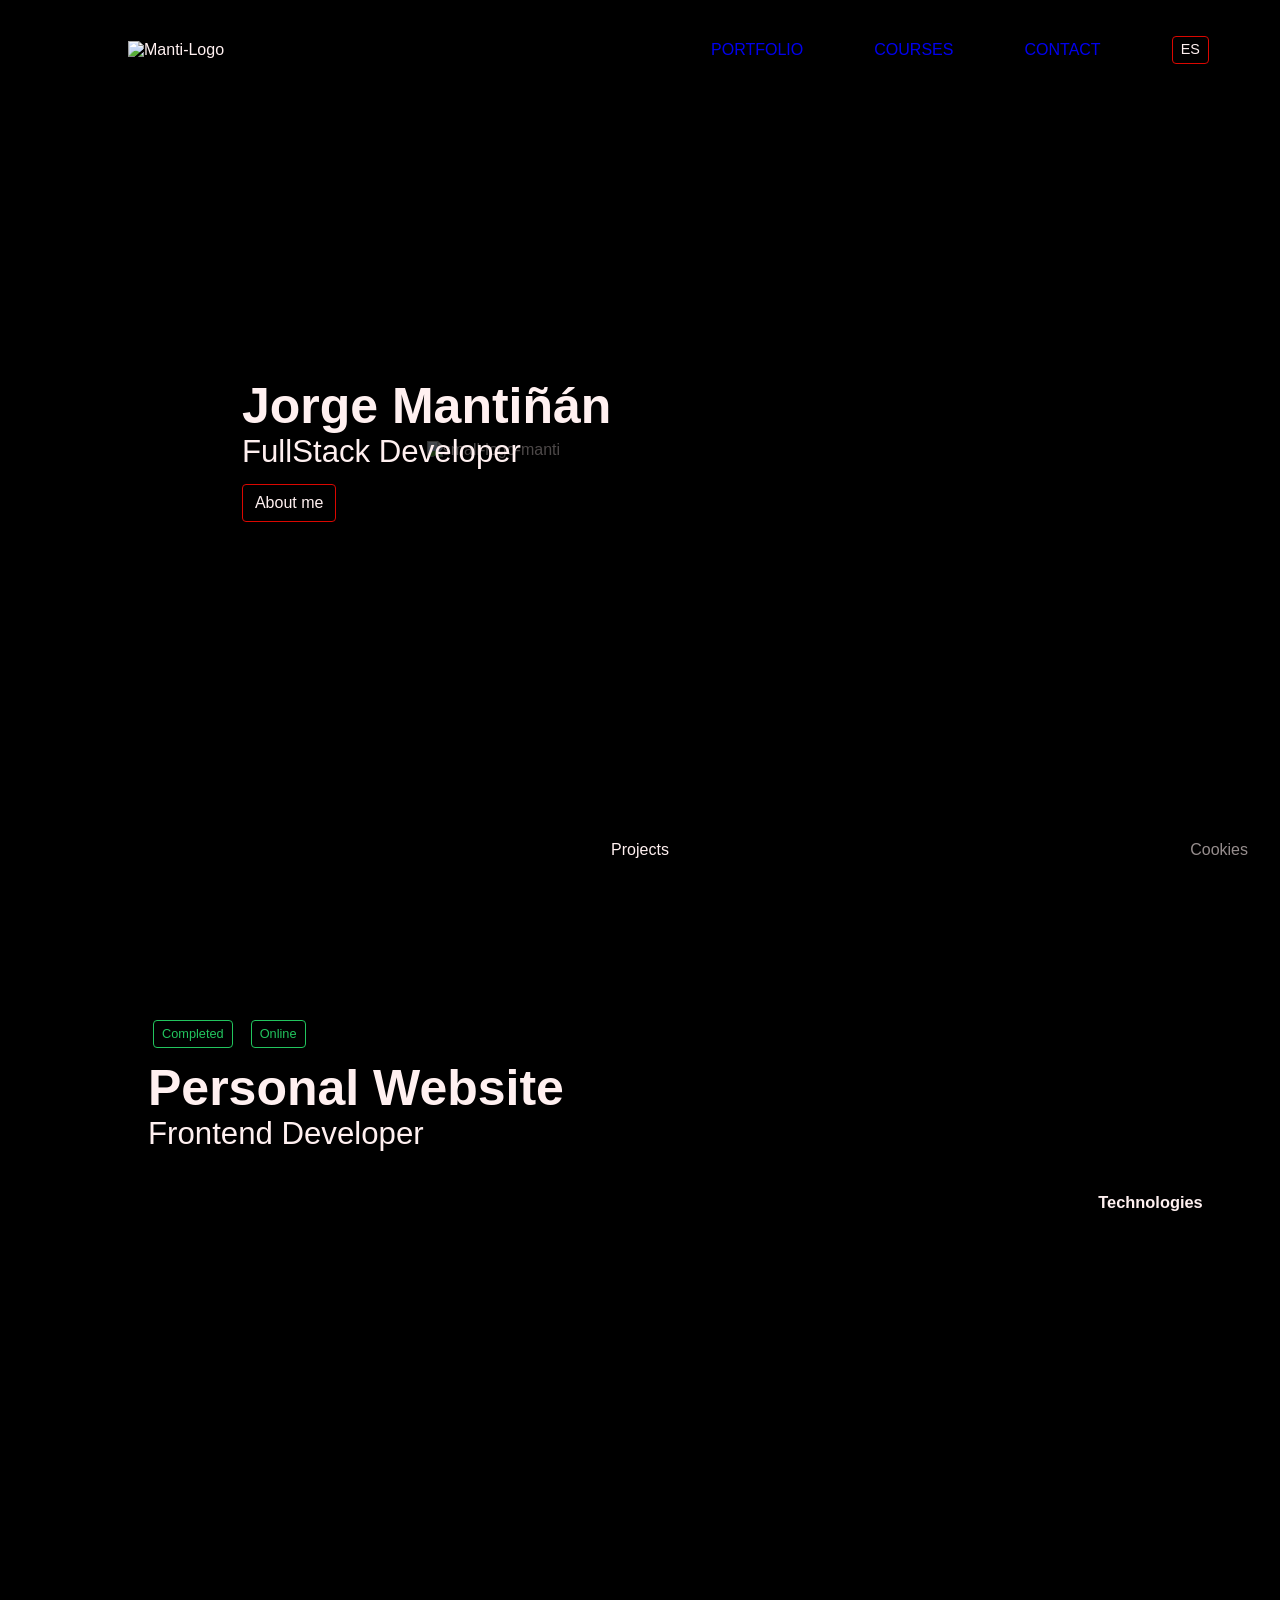
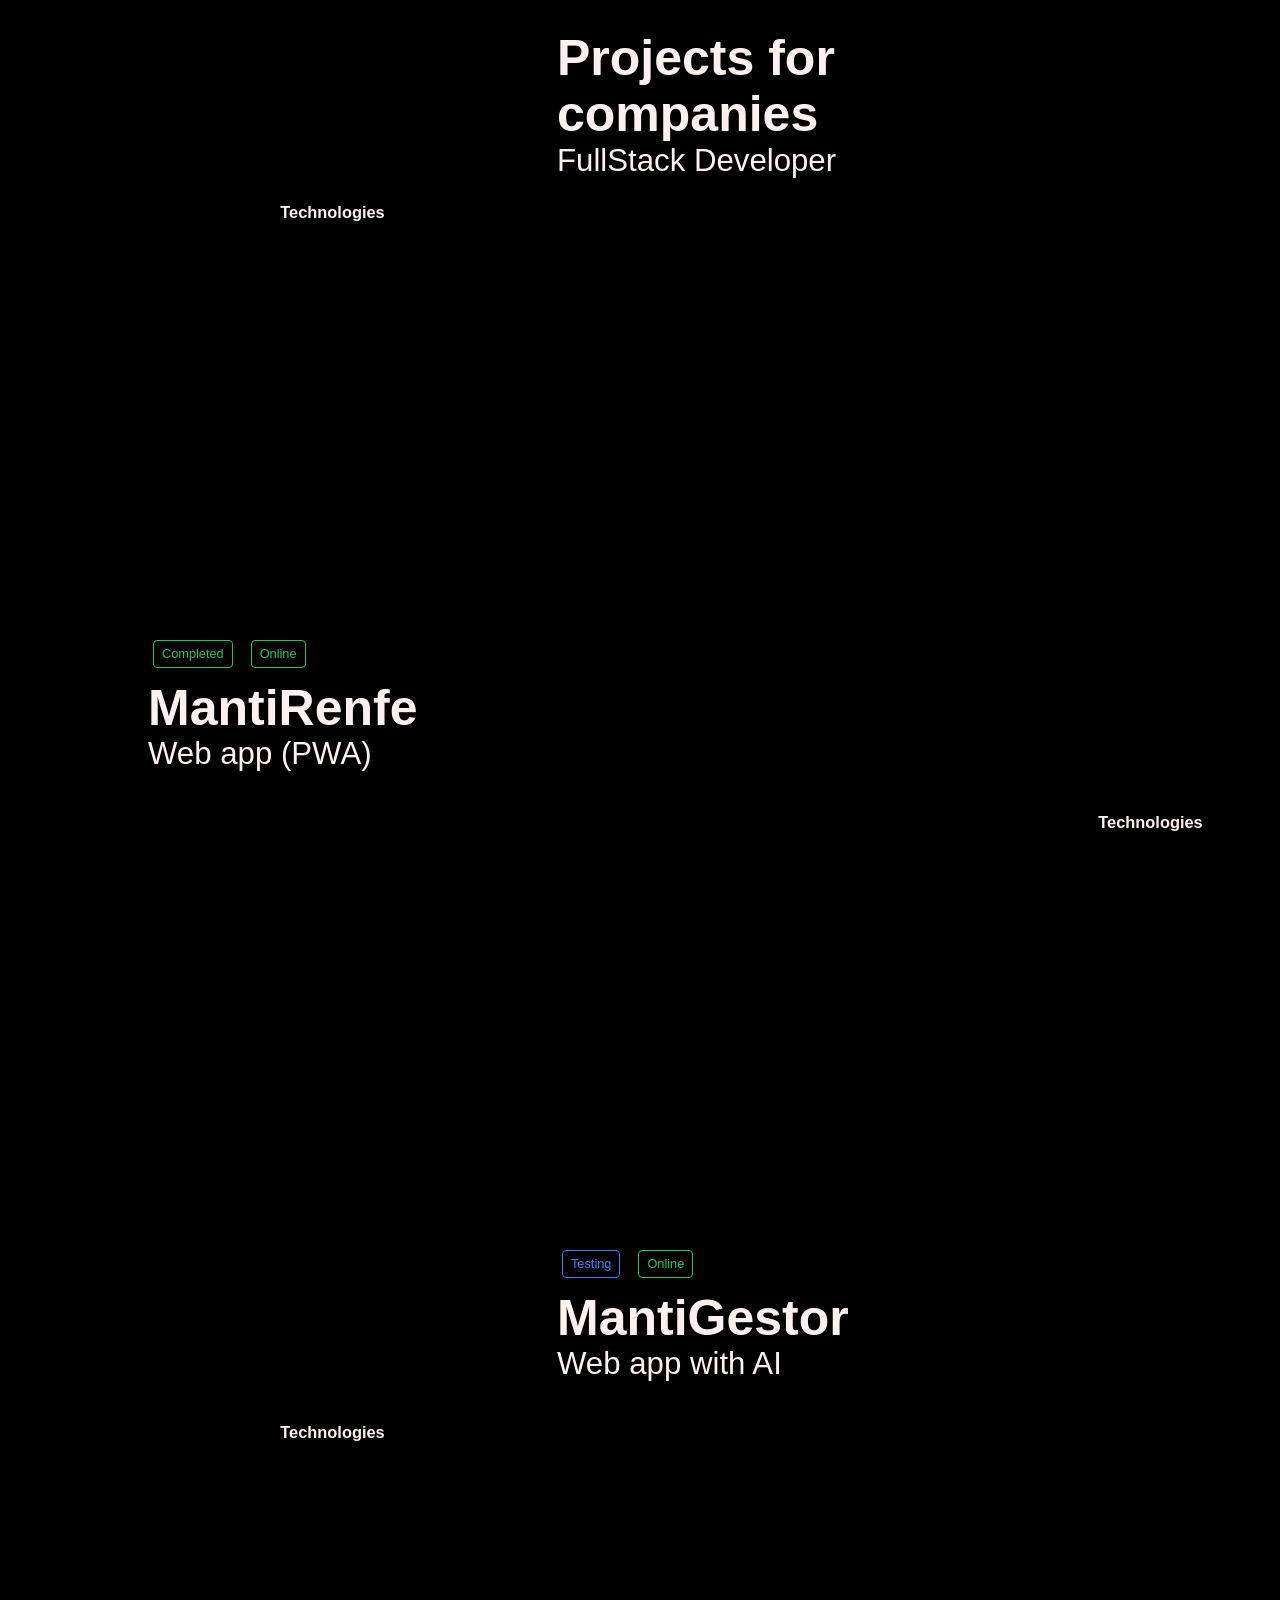
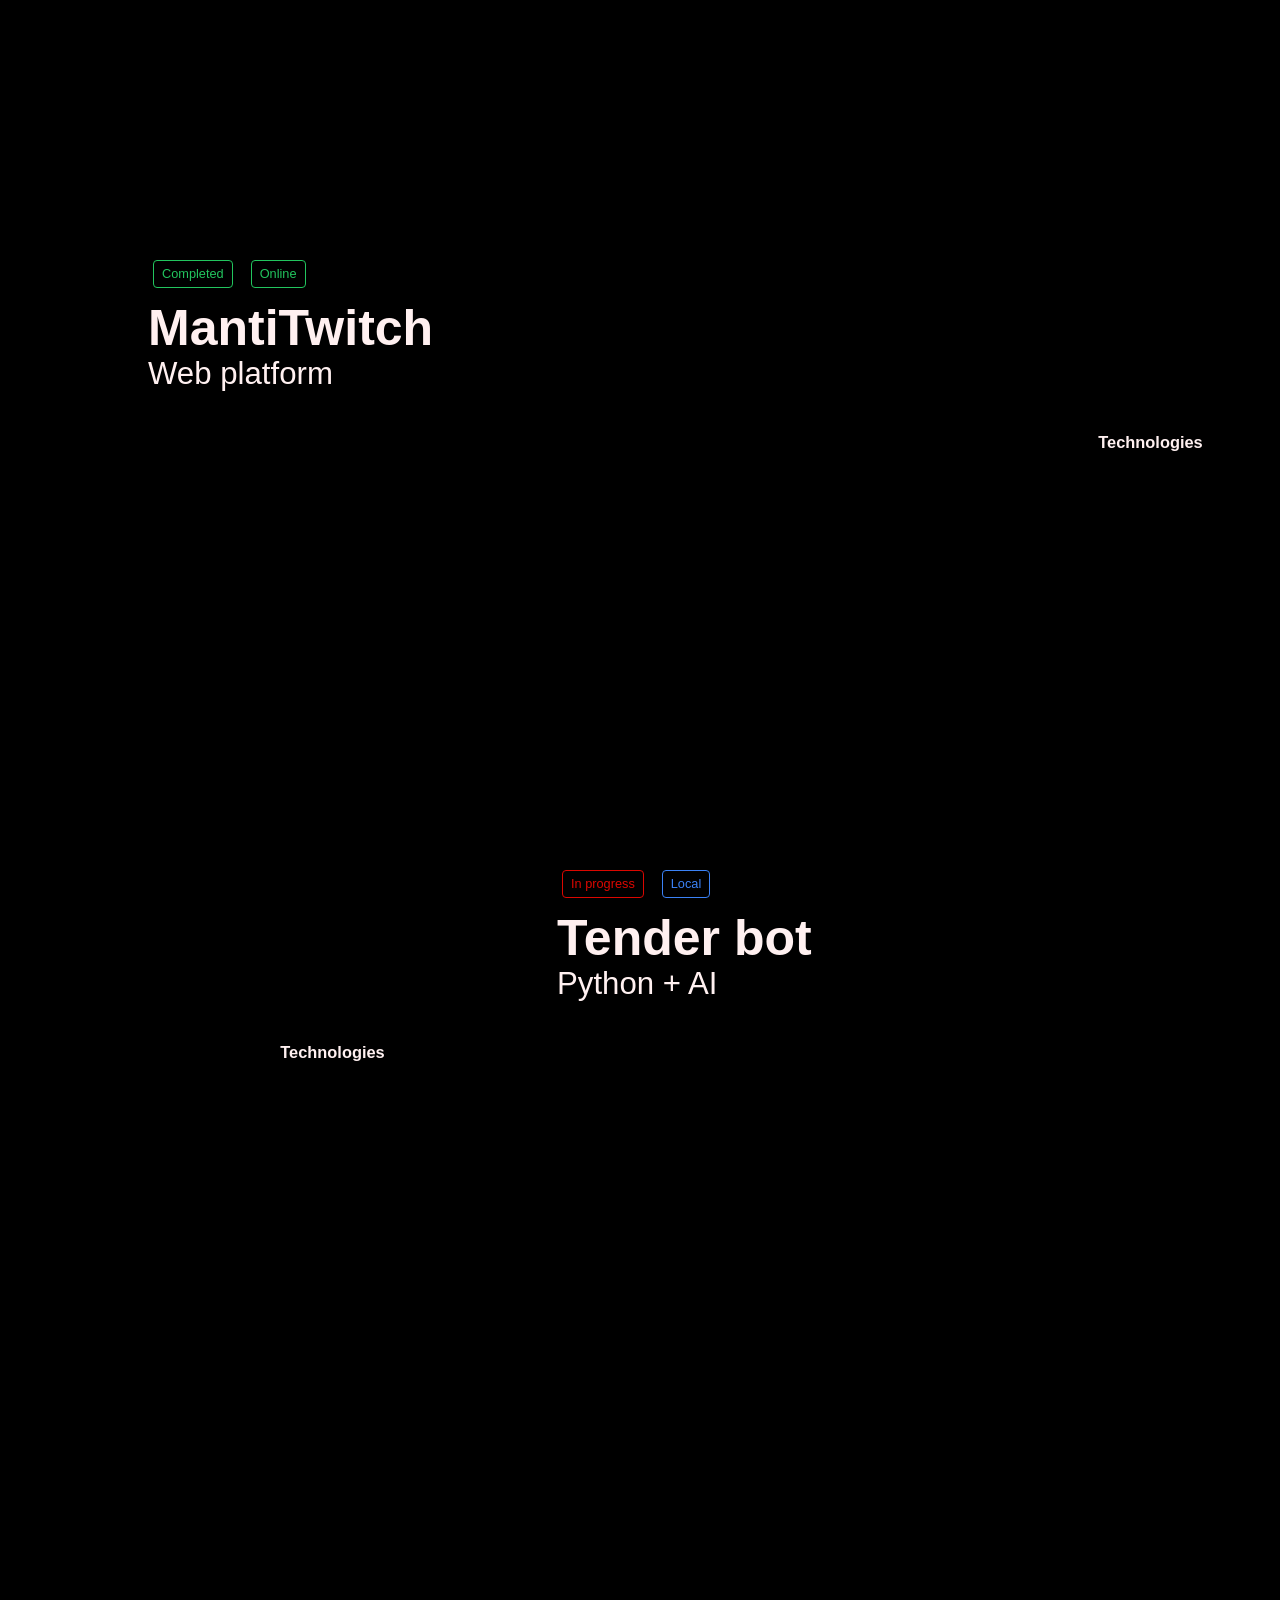
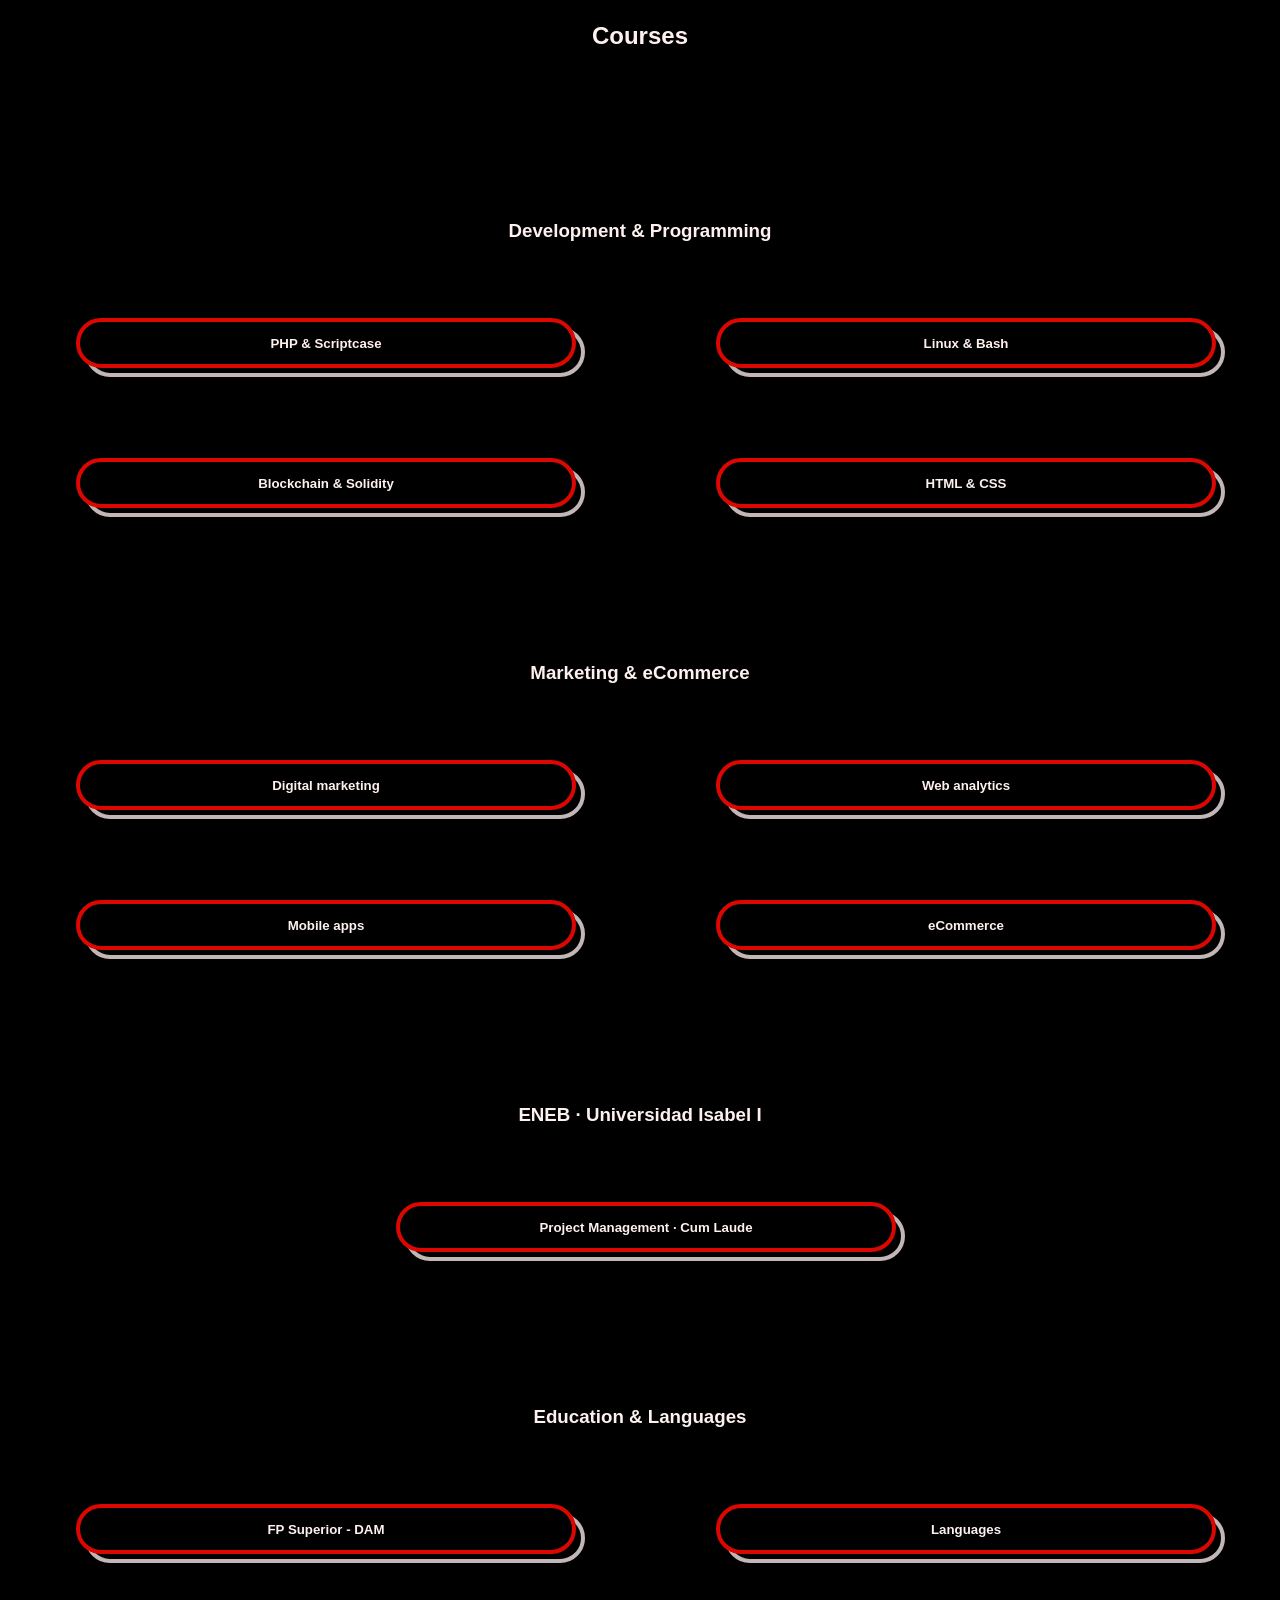
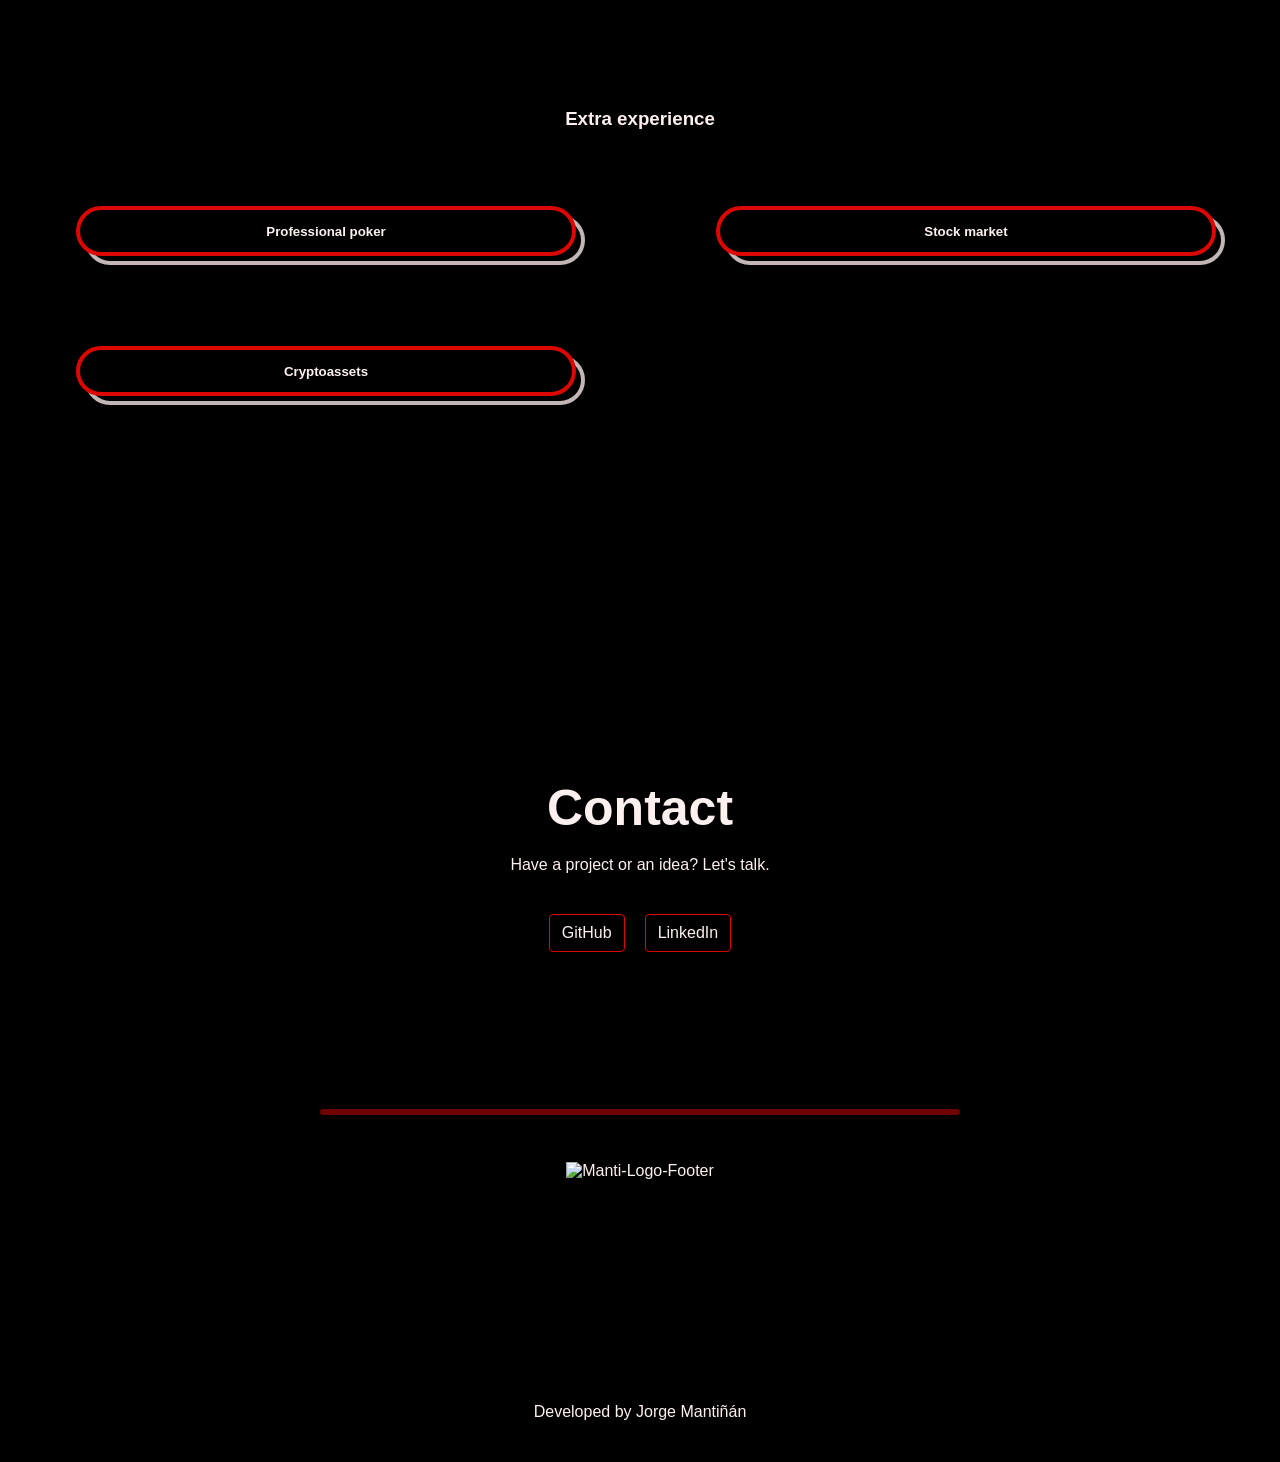
==== commit c1afeb16: "feat: etiquetas de estado y despliegue en las tarjetas de proyecto Cada tarjeta .project pasa a llev" ====
--- a/index.html
+++ b/index.html
@@ -86,6 +86,10 @@
             <section class="projects" id="proyectos">
                 <div class="project project-personal" data-project="0">
                     <div class="project-content">
+                        <div class="project-badges">
+                            <span class="badge badge-done" data-i18n="badge.done">Terminada</span>
+                            <span class="badge badge-online" data-i18n="badge.online">Online</span>
+                        </div>
                         <h1 data-i18n="proj.personal">Web Personal</h1>
                         <h3 data-i18n="role.frontend">Frontend Developer</h3>
                         <ul class="project-tech">
@@ -140,6 +144,10 @@
                 </div>
                 <div class="project project-renfe" data-project="2">
                     <div class="project-content">
+                        <div class="project-badges">
+                            <span class="badge badge-done" data-i18n="badge.done">Terminada</span>
+                            <span class="badge badge-online" data-i18n="badge.online">Online</span>
+                        </div>
                         <h1>MantiRenfe</h1>
                         <h3 data-i18n="proj.webappPwa">Aplicación web (PWA)</h3>
                         <ul class="project-tech">
@@ -167,6 +175,10 @@
                 </div>
                 <div class="project project-gestor" data-project="3">
                     <div class="project-content">
+                        <div class="project-badges">
+                            <span class="badge badge-testing" data-i18n="badge.testing">En pruebas</span>
+                            <span class="badge badge-online" data-i18n="badge.online">Online</span>
+                        </div>
                         <h1>MantiGestor</h1>
                         <h3 data-i18n="proj.webappAi">Aplicación web con IA</h3>
                         <ul class="project-tech">
@@ -178,6 +190,10 @@
                 </div>
                 <div class="project project-twitch" data-project="4">
                     <div class="project-content">
+                        <div class="project-badges">
+                            <span class="badge badge-done" data-i18n="badge.done">Terminada</span>
+                            <span class="badge badge-online" data-i18n="badge.online">Online</span>
+                        </div>
                         <h1>MantiTwitch</h1>
                         <h3 data-i18n="proj.platform">Plataforma web</h3>
                         <ul class="project-tech">
@@ -206,6 +222,10 @@
                 </div>
                 <div class="project project-bot" data-project="5">
                     <div class="project-content">
+                        <div class="project-badges">
+                            <span class="badge badge-progress" data-i18n="badge.progress">En proceso</span>
+                            <span class="badge badge-local" data-i18n="badge.local">En local</span>
+                        </div>
                         <h1 data-i18n="proj.bot">Bot de licitaciones</h1>
                         <h3 data-i18n="proj.botStack">Python + IA</h3>
                         <ul class="project-tech">
--- a/css/global.css
+++ b/css/global.css
@@ -227,6 +227,47 @@
   grid-auto-rows: auto;
   row-gap: 200px;
   justify-self: center;
+}
+
+/* Etiquetas de cada tarjeta: estado (Terminada / En pruebas / En proceso) y
+   despliegue (Online / En local). Mismo estilo que los botones .but-info
+   (Montserrat, radio 0.25rem, fondo casi transparente) pero con el color del
+   estado en el borde y el texto. Verde y azul son colores nuevos, propios de
+   estas etiquetas; el rojo es el acento de la paleta. */
+.project-badges {
+  display: flex;
+  flex-wrap: wrap;
+  gap: 8px;
+  margin-bottom: 12px;
+}
+
+.badge {
+  display: inline-block;
+  padding: 0.25rem 0.5rem;
+  color: #fff0f0;
+  background-color: rgba(0, 0, 0, 0.55);
+  border: 1px solid #968d8d;
+  border-radius: 0.25rem;
+  font-family: "Montserrat", inherit;
+  font-weight: 400;
+  font-size: calc(7px + 0.45vw);
+  line-height: 1.4;
+  text-align: center;
+  white-space: nowrap;
+  /* Terminada y Online en verde; En pruebas y En local en azul;
+     En proceso en el rojo de la paleta */
+}
+.badge.badge-done, .badge.badge-online {
+  color: #22c55e;
+  border-color: #22c55e;
+}
+.badge.badge-testing, .badge.badge-local {
+  color: #3b82f6;
+  border-color: #3b82f6;
+}
+.badge.badge-progress {
+  color: #db0700;
+  border-color: #db0700;
 }
 
 .project {
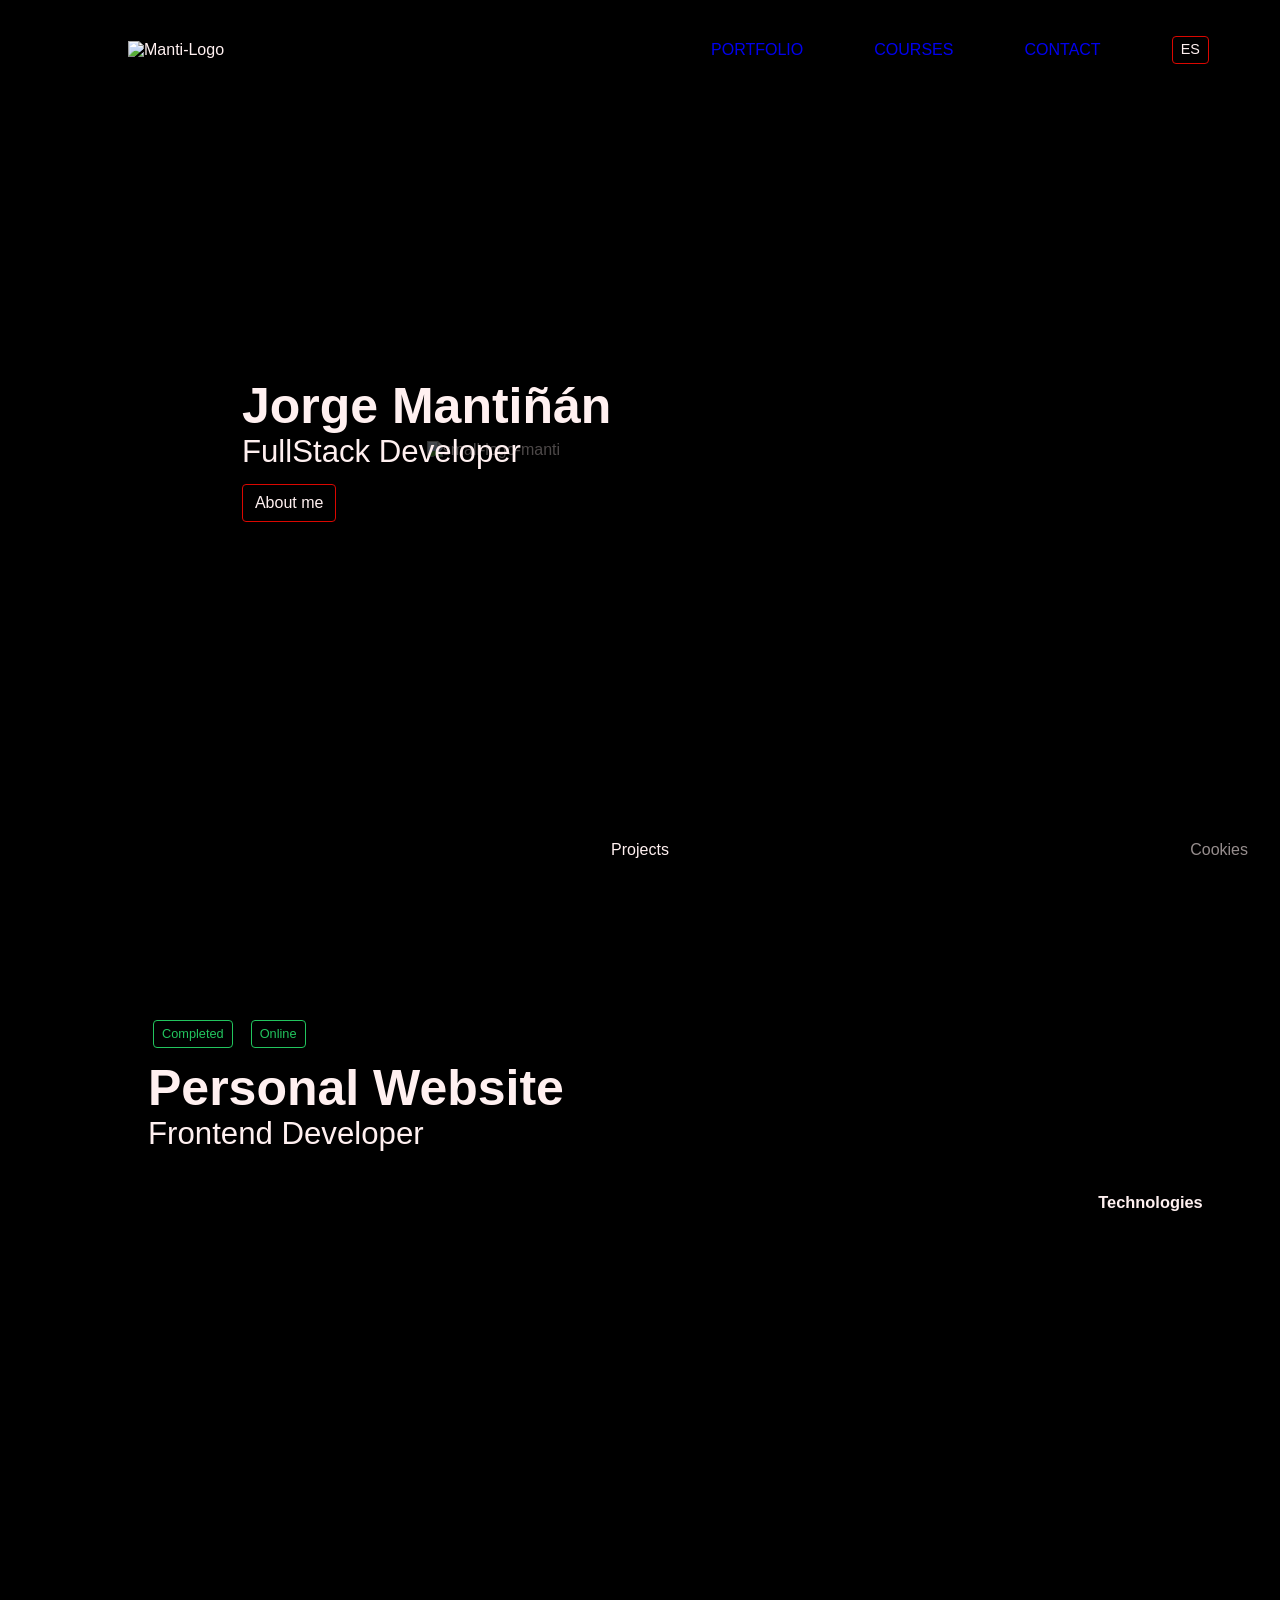
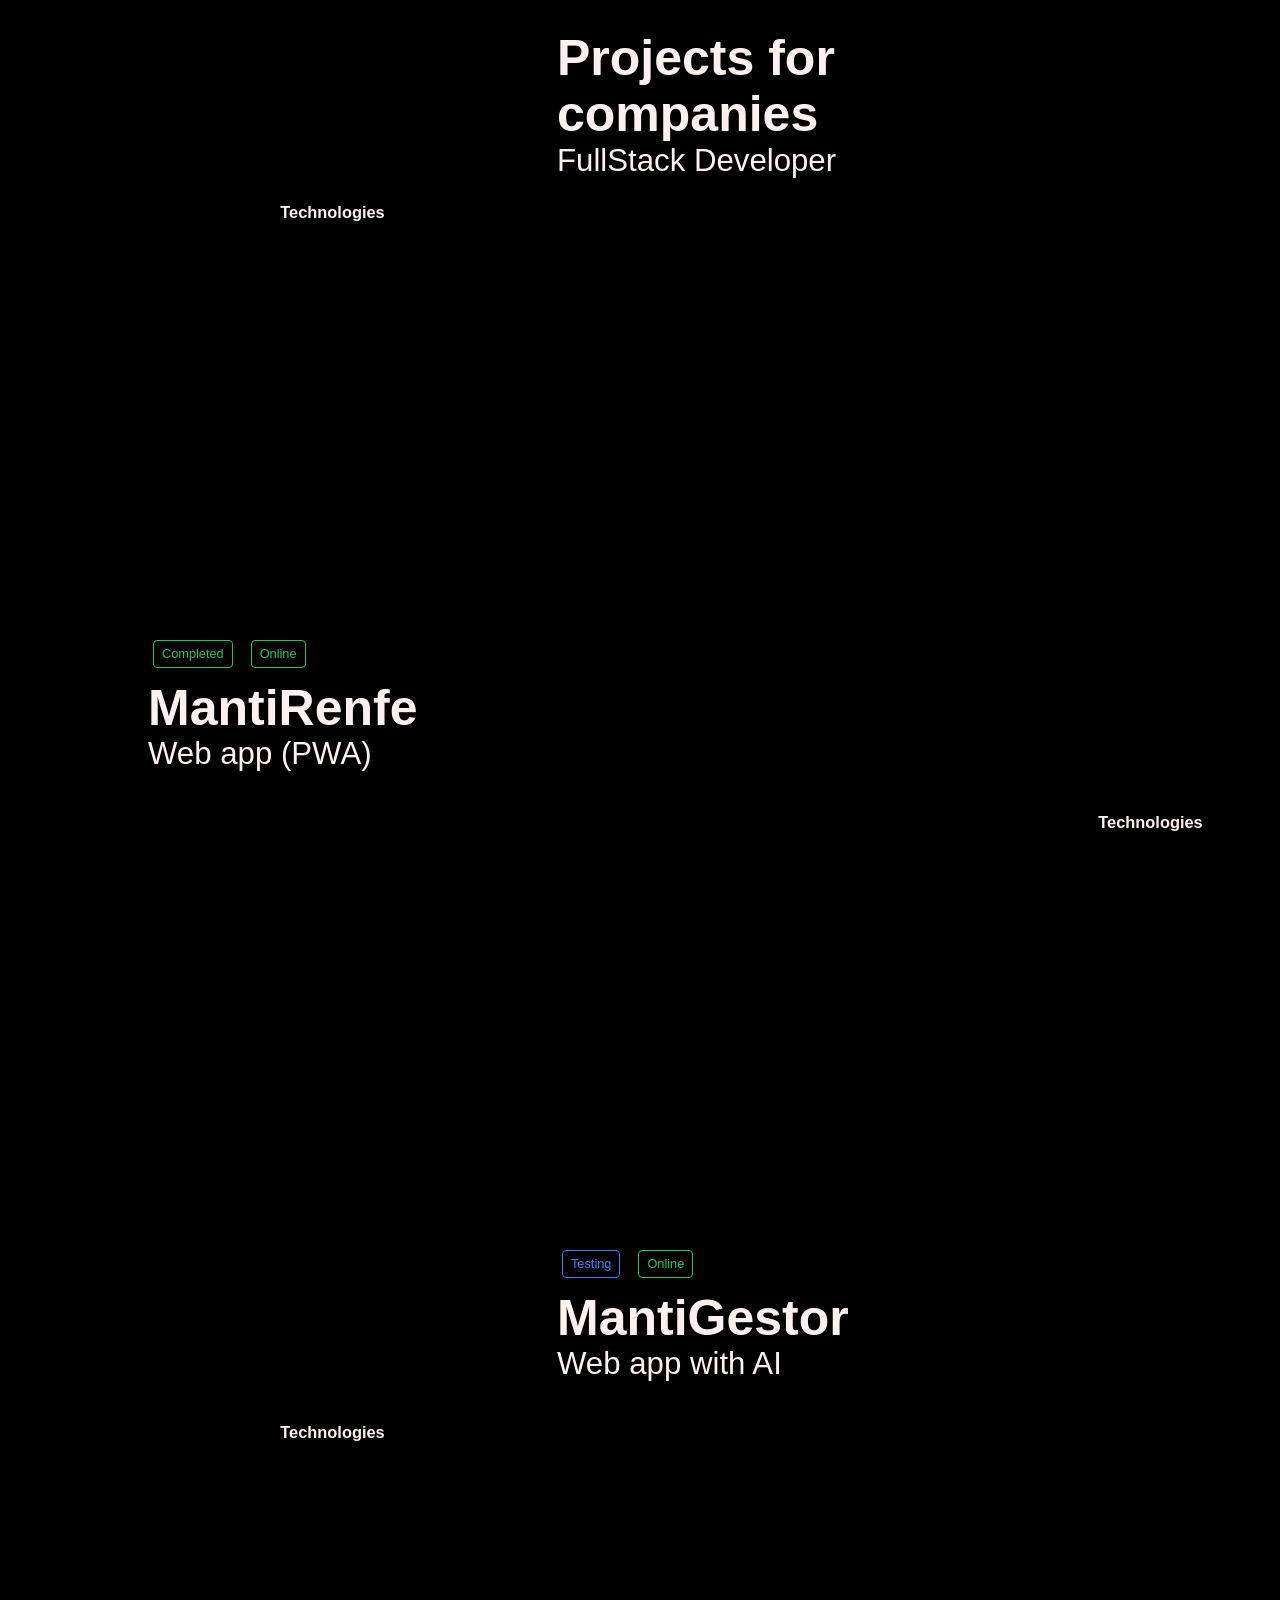
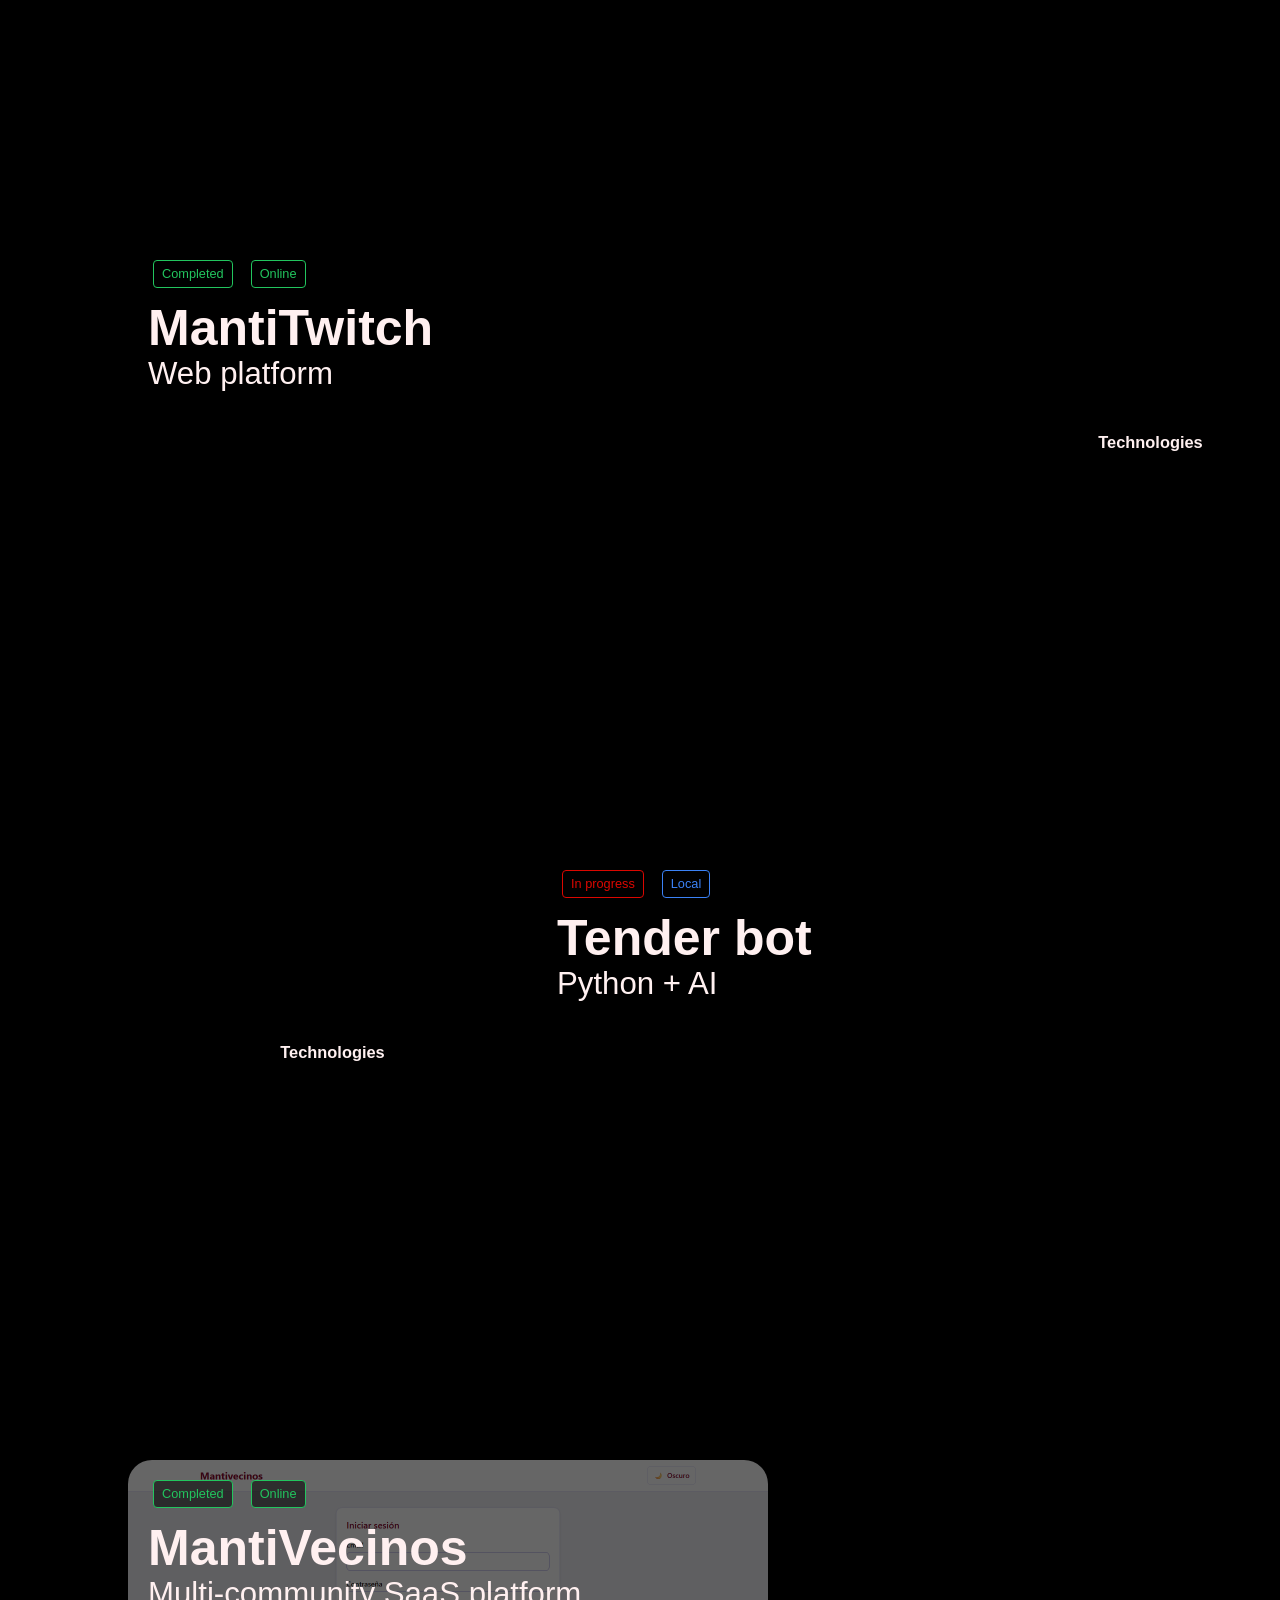
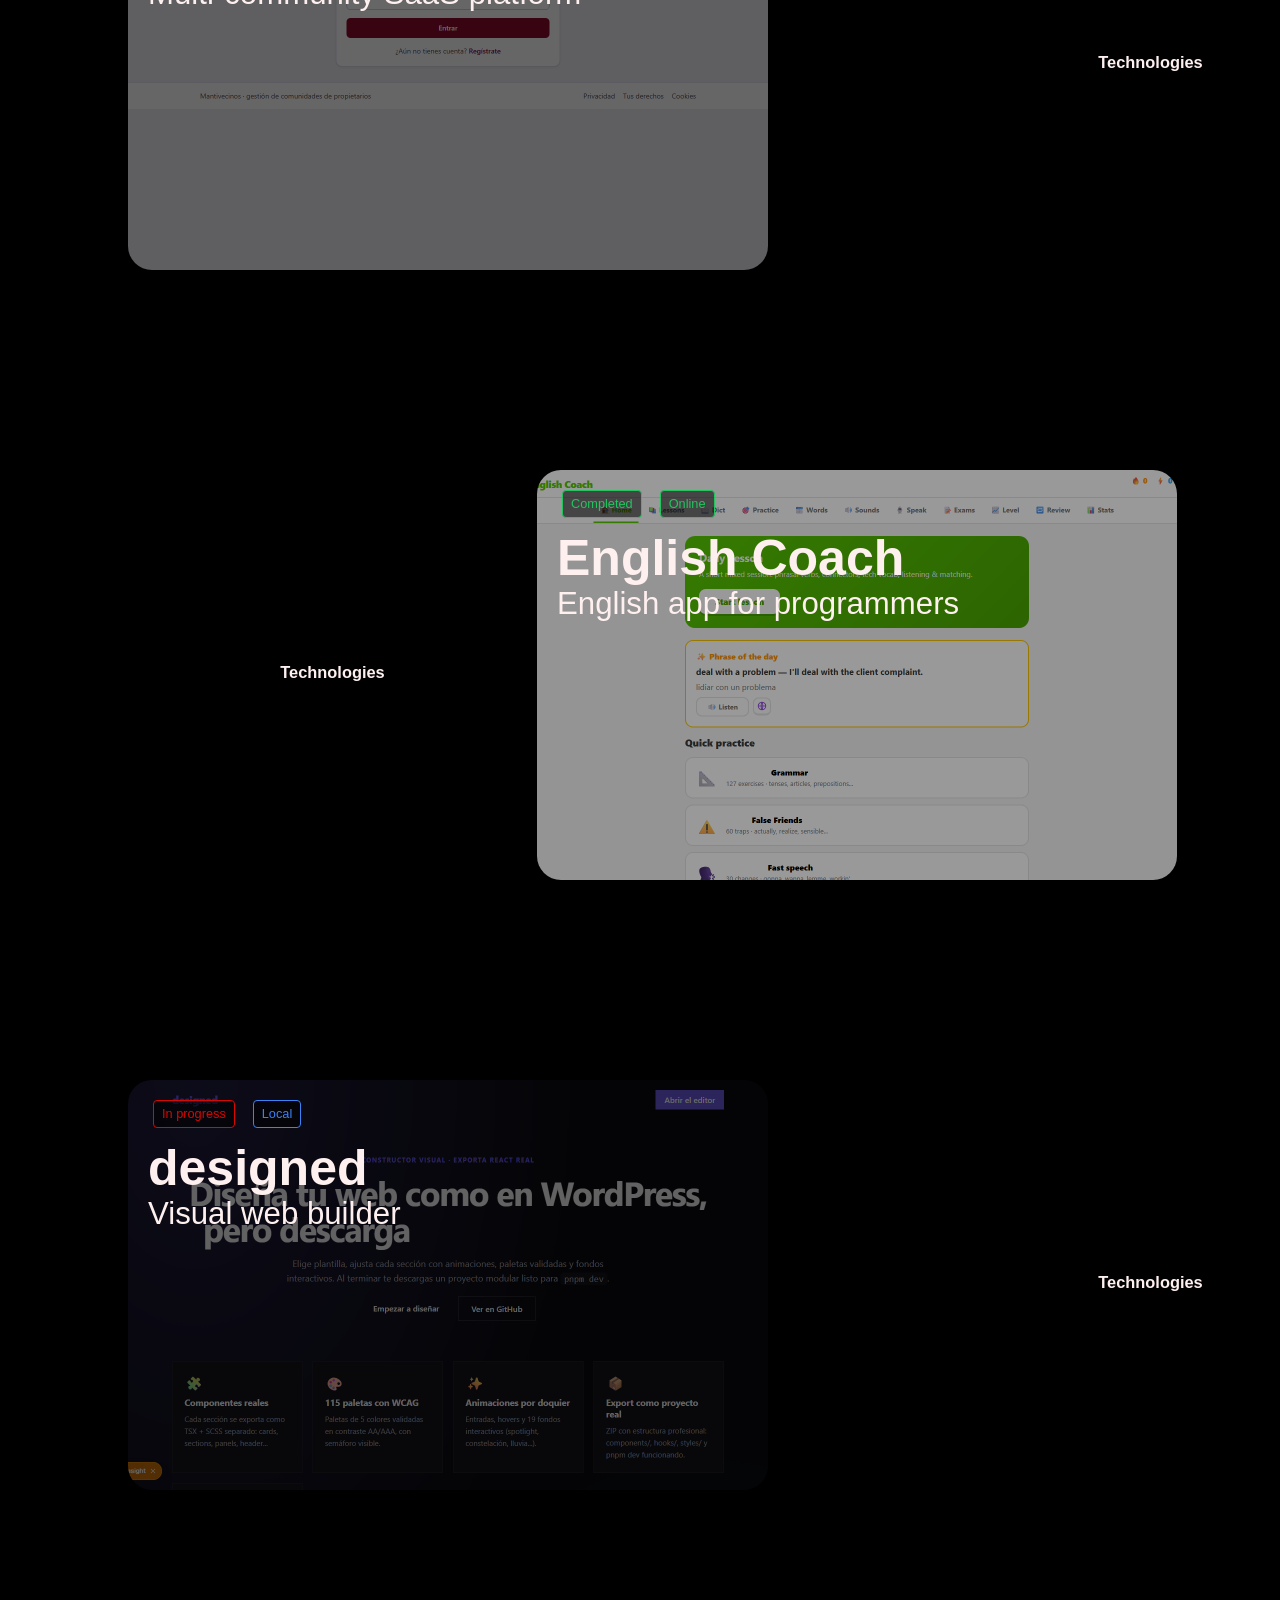
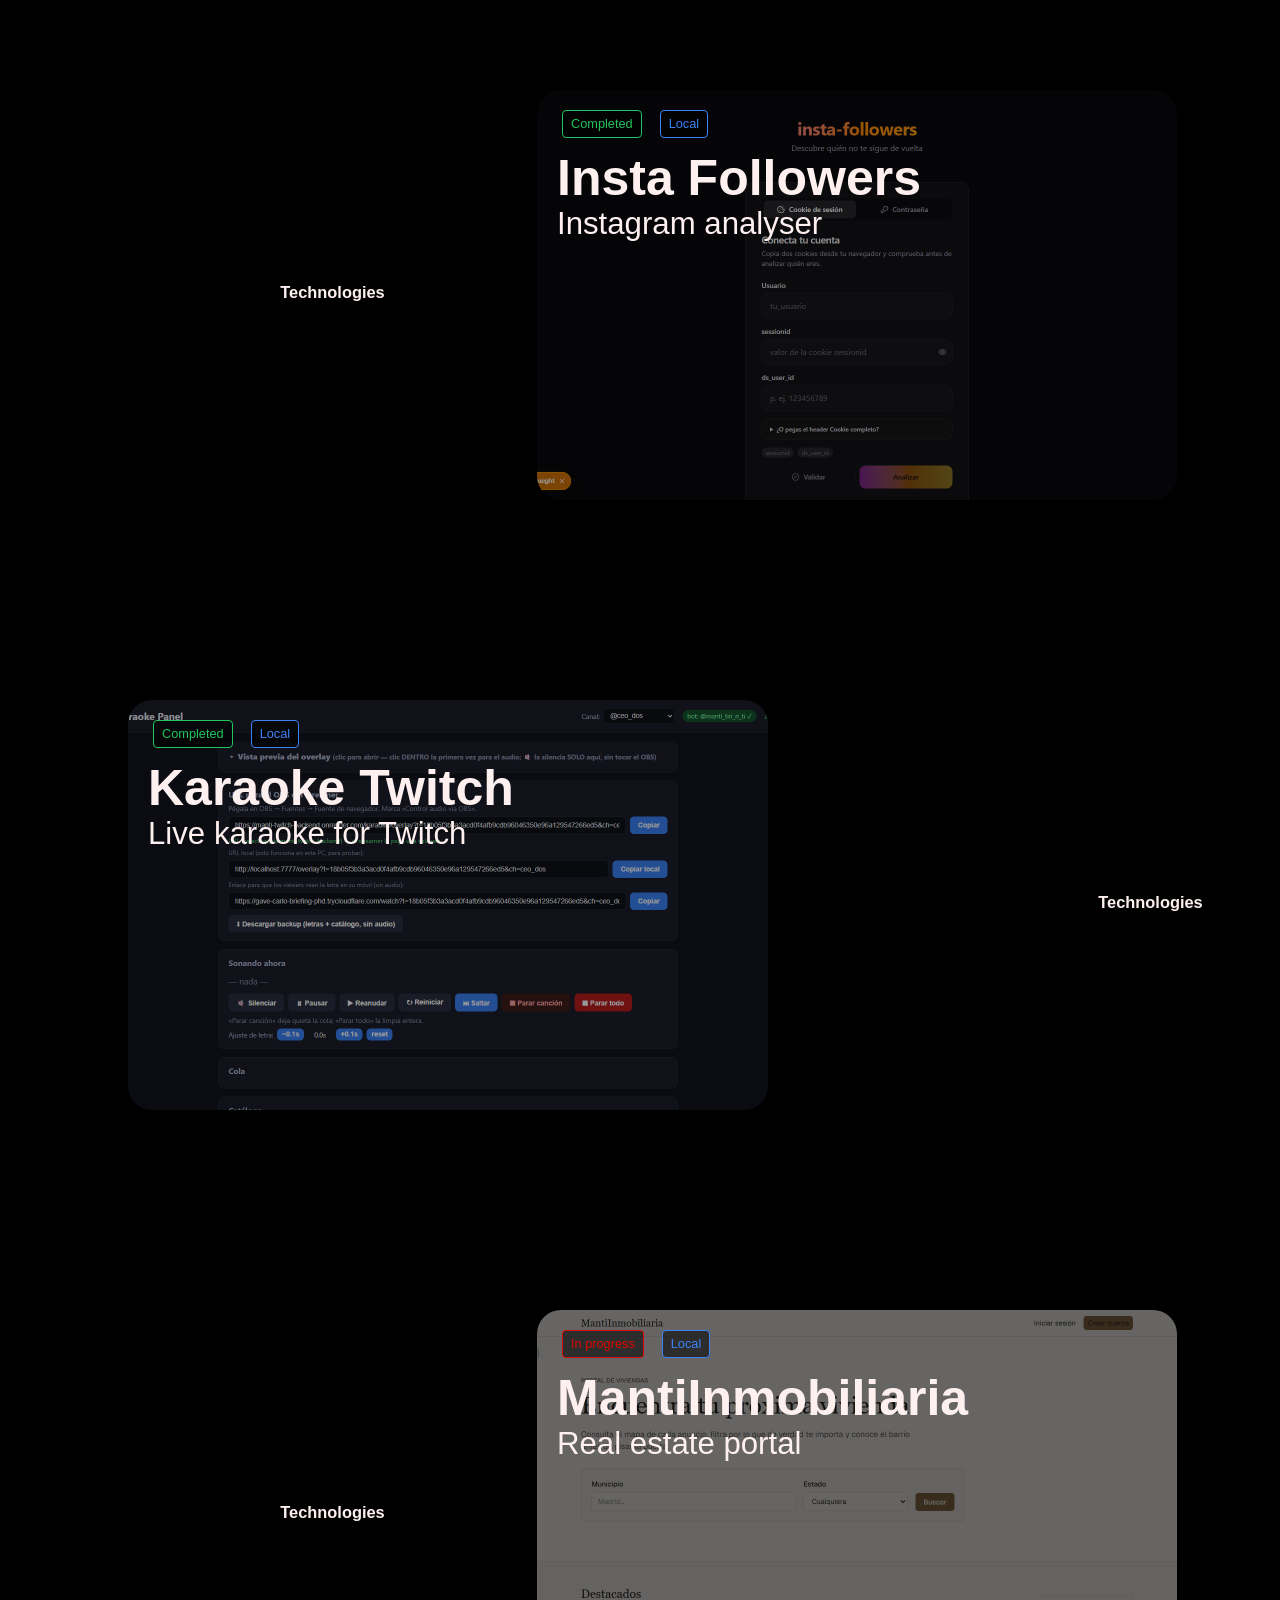
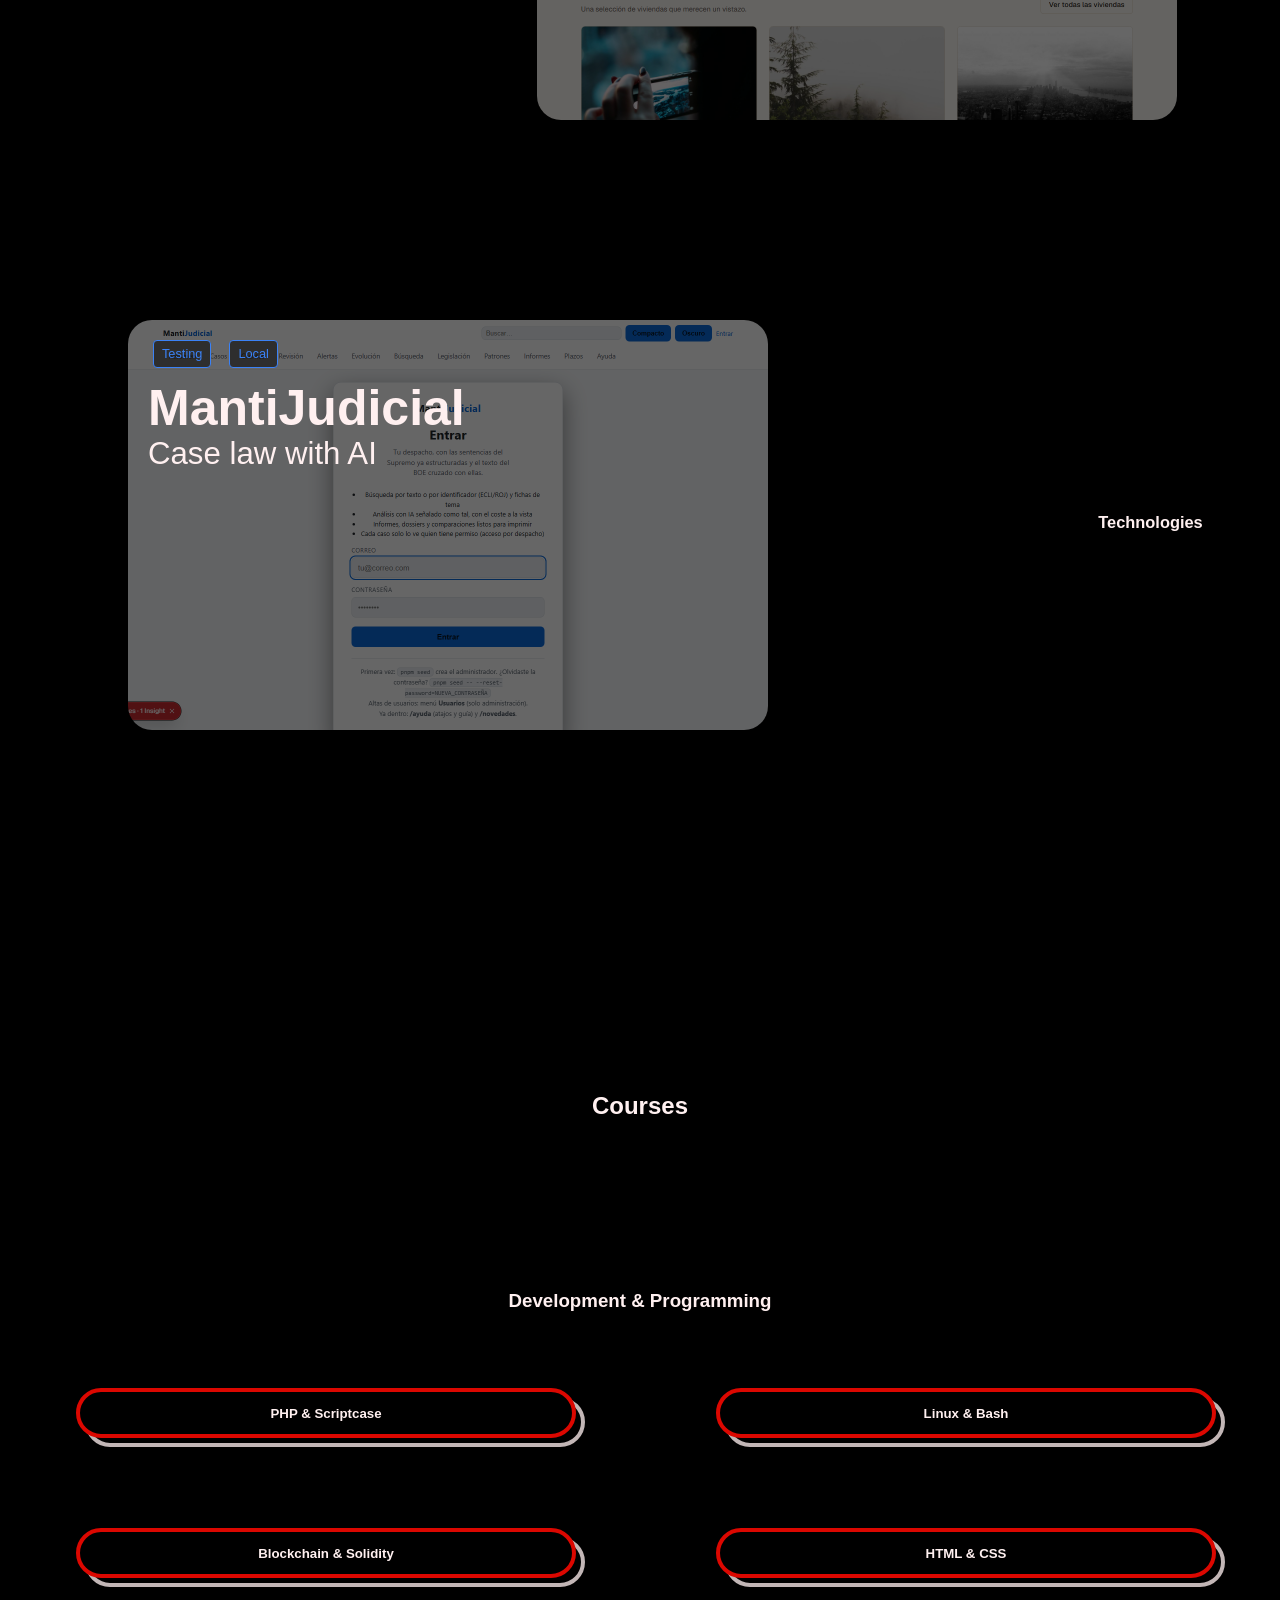
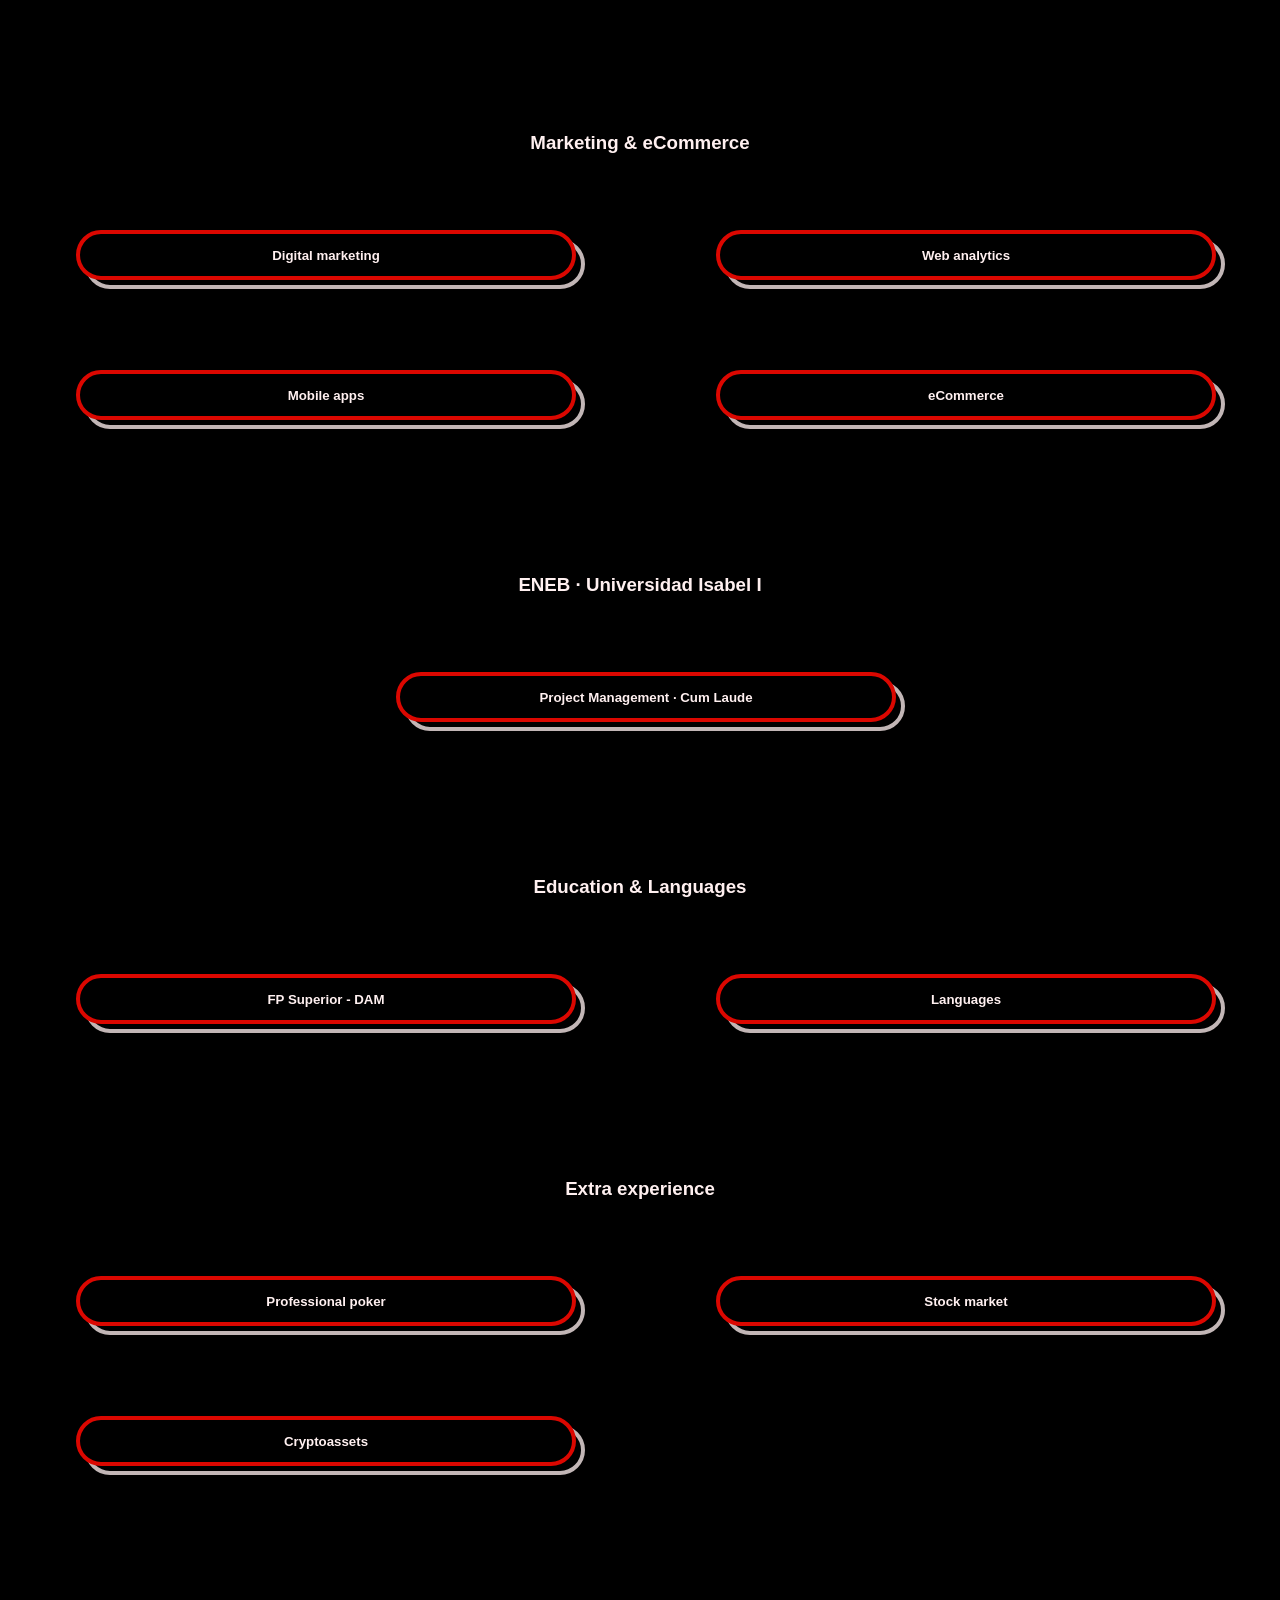
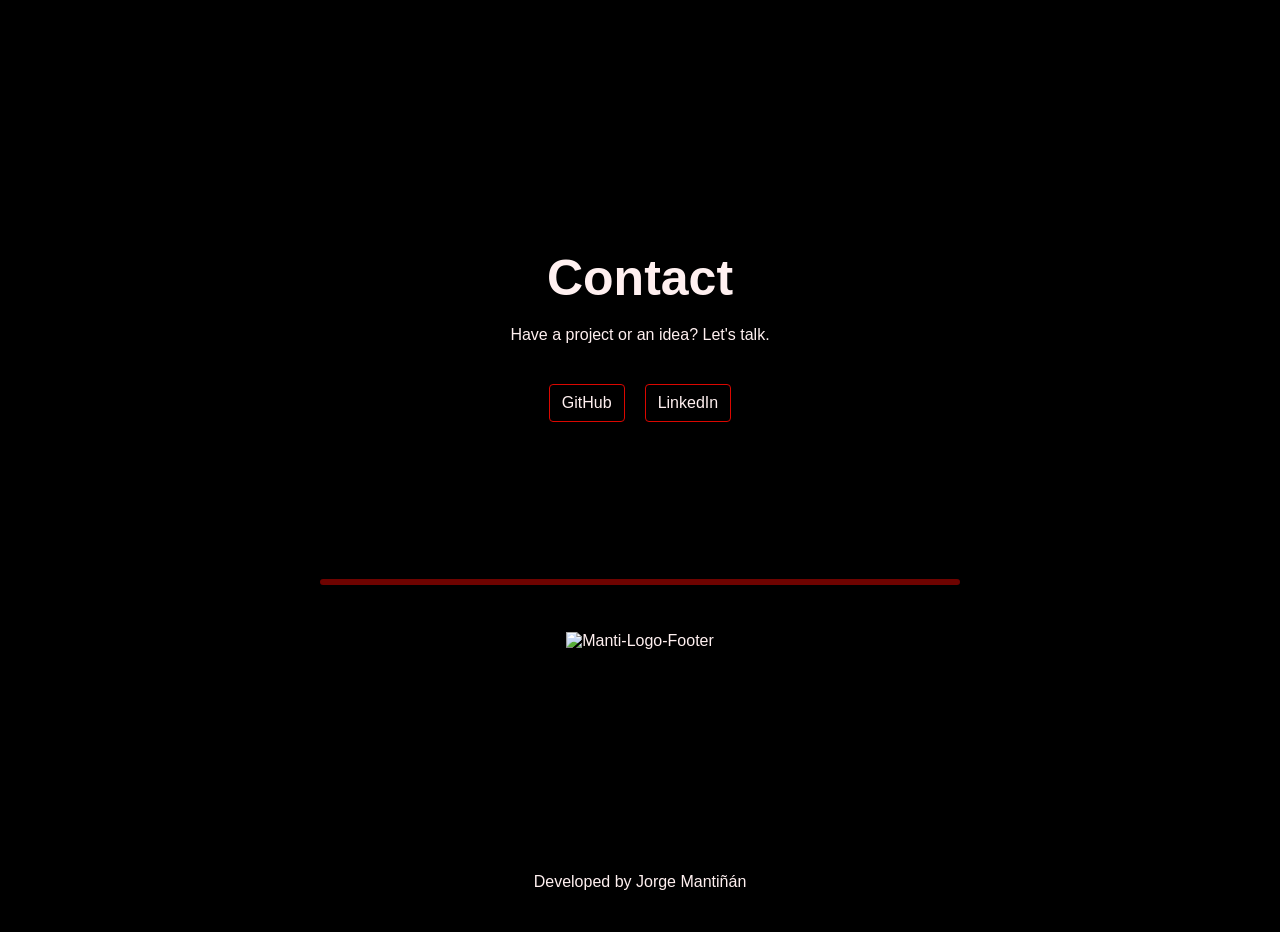
==== commit 891a1e07: "feat: siete tarjetas nuevas con los proyectos de web2026 Se añaden al portafolio 7 proyectos que has" ====
--- a/index.html
+++ b/index.html
@@ -236,6 +236,187 @@
                         </ul>
                     </div>
                 </div>
+                <div class="project project-vecinos" data-project="6">
+                    <div class="project-content">
+                        <div class="project-badges">
+                            <span class="badge badge-done" data-i18n="badge.done">Terminada</span>
+                            <span class="badge badge-online" data-i18n="badge.online">Online</span>
+                        </div>
+                        <h1>MantiVecinos</h1>
+                        <h3 data-i18n="proj.vecinos">Plataforma SaaS multi-comunidad</h3>
+                        <ul class="project-tech">
+                            <li>React</li>
+                            <li>TypeScript</li>
+                            <li>Hono</li>
+                            <li>PostgreSQL</li>
+                        </ul>
+                    </div>
+                </div>
+                <div class="technologies">
+                    <h3 data-i18n="common.technologies">Tecnologías</h3>
+                    <ul class="list-technologies">
+                        <li>React</li>
+                        <li>TypeScript</li>
+                        <li>Hono</li>
+                        <li>Drizzle ORM</li>
+                        <li>PostgreSQL</li>
+                    </ul>
+                </div>
+                <div class="technologies">
+                    <h3 data-i18n="common.technologies">Tecnologías</h3>
+                    <ul class="list-technologies">
+                        <li>HTML5</li>
+                        <li>CSS</li>
+                        <li>JavaScript</li>
+                        <li>Web Speech API</li>
+                        <li>GitHub Gist</li>
+                    </ul>
+                </div>
+                <div class="project project-english" data-project="7">
+                    <div class="project-content">
+                        <div class="project-badges">
+                            <span class="badge badge-done" data-i18n="badge.done">Terminada</span>
+                            <span class="badge badge-online" data-i18n="badge.online">Online</span>
+                        </div>
+                        <h1>English Coach</h1>
+                        <h3 data-i18n="proj.english">App de inglés para programadores</h3>
+                        <ul class="project-tech">
+                            <li>HTML5</li>
+                            <li>CSS</li>
+                            <li>JavaScript</li>
+                        </ul>
+                    </div>
+                </div>
+                <div class="project project-designed" data-project="8">
+                    <div class="project-content">
+                        <div class="project-badges">
+                            <span class="badge badge-progress" data-i18n="badge.progress">En proceso</span>
+                            <span class="badge badge-local" data-i18n="badge.local">En local</span>
+                        </div>
+                        <h1>designed</h1>
+                        <h3 data-i18n="proj.designed">Constructor visual de webs</h3>
+                        <ul class="project-tech">
+                            <li>Next.js</li>
+                            <li>React</li>
+                            <li>TypeScript</li>
+                            <li>Zod</li>
+                        </ul>
+                    </div>
+                </div>
+                <div class="technologies">
+                    <h3 data-i18n="common.technologies">Tecnologías</h3>
+                    <ul class="list-technologies">
+                        <li>Next.js</li>
+                        <li>React</li>
+                        <li>TypeScript</li>
+                        <li>Zod</li>
+                        <li>SCSS</li>
+                    </ul>
+                </div>
+                <div class="technologies">
+                    <h3 data-i18n="common.technologies">Tecnologías</h3>
+                    <ul class="list-technologies">
+                        <li>Next.js</li>
+                        <li>React</li>
+                        <li>TypeScript</li>
+                        <li>Tailwind</li>
+                        <li data-i18n="tech.ai">IA</li>
+                    </ul>
+                </div>
+                <div class="project project-insta" data-project="9">
+                    <div class="project-content">
+                        <div class="project-badges">
+                            <span class="badge badge-done" data-i18n="badge.done">Terminada</span>
+                            <span class="badge badge-local" data-i18n="badge.local">En local</span>
+                        </div>
+                        <h1>Insta Followers</h1>
+                        <h3 data-i18n="proj.insta">Analizador de Instagram</h3>
+                        <ul class="project-tech">
+                            <li>Next.js</li>
+                            <li>React</li>
+                            <li>TypeScript</li>
+                            <li>Tailwind</li>
+                        </ul>
+                    </div>
+                </div>
+                <div class="project project-karaoke" data-project="10">
+                    <div class="project-content">
+                        <div class="project-badges">
+                            <span class="badge badge-done" data-i18n="badge.done">Terminada</span>
+                            <span class="badge badge-local" data-i18n="badge.local">En local</span>
+                        </div>
+                        <h1>Karaoke Twitch</h1>
+                        <h3 data-i18n="proj.karaoke">Karaoke en directo para Twitch</h3>
+                        <ul class="project-tech">
+                            <li>Node.js</li>
+                            <li>Express</li>
+                            <li>Socket.IO</li>
+                            <li>Whisper</li>
+                        </ul>
+                    </div>
+                </div>
+                <div class="technologies">
+                    <h3 data-i18n="common.technologies">Tecnologías</h3>
+                    <ul class="list-technologies">
+                        <li>Node.js</li>
+                        <li>Express</li>
+                        <li>Socket.IO</li>
+                        <li>tmi.js</li>
+                        <li>Whisper</li>
+                    </ul>
+                </div>
+                <div class="technologies">
+                    <h3 data-i18n="common.technologies">Tecnologías</h3>
+                    <ul class="list-technologies">
+                        <li>Java</li>
+                        <li>Spring Boot</li>
+                        <li>Next.js</li>
+                        <li>PostgreSQL</li>
+                        <li>Leaflet</li>
+                    </ul>
+                </div>
+                <div class="project project-inmobiliaria" data-project="11">
+                    <div class="project-content">
+                        <div class="project-badges">
+                            <span class="badge badge-progress" data-i18n="badge.progress">En proceso</span>
+                            <span class="badge badge-local" data-i18n="badge.local">En local</span>
+                        </div>
+                        <h1>MantiInmobiliaria</h1>
+                        <h3 data-i18n="proj.inmobiliaria">Portal inmobiliario</h3>
+                        <ul class="project-tech">
+                            <li>Spring Boot</li>
+                            <li>Java</li>
+                            <li>Next.js</li>
+                            <li>PostgreSQL</li>
+                        </ul>
+                    </div>
+                </div>
+                <div class="project project-judicial" data-project="12">
+                    <div class="project-content">
+                        <div class="project-badges">
+                            <span class="badge badge-testing" data-i18n="badge.testing">En pruebas</span>
+                            <span class="badge badge-local" data-i18n="badge.local">En local</span>
+                        </div>
+                        <h1>MantiJudicial</h1>
+                        <h3 data-i18n="proj.judicial">Jurisprudencia con IA</h3>
+                        <ul class="project-tech">
+                            <li>Next.js</li>
+                            <li>TypeScript</li>
+                            <li>pdfjs-dist</li>
+                            <li data-i18n="tech.ai">IA</li>
+                        </ul>
+                    </div>
+                </div>
+                <div class="technologies">
+                    <h3 data-i18n="common.technologies">Tecnologías</h3>
+                    <ul class="list-technologies">
+                        <li>Next.js</li>
+                        <li>TypeScript</li>
+                        <li>pdfjs-dist</li>
+                        <li>Zod</li>
+                        <li data-i18n="tech.ai">IA</li>
+                    </ul>
+                </div>
 
                 <!-- Slider project -->
                 <div class="slidershow-project">
--- a/css/global.css
+++ b/css/global.css
@@ -314,11 +314,32 @@
 .project.project-bot:before {
   background-image: url("../img/CodigoProgramacion.jpg");
 }
+.project.project-vecinos:before {
+  background-image: url("../img/project-mantivecinos.png");
+}
+.project.project-english:before {
+  background-image: url("../img/project-mantienglish.png");
+}
+.project.project-designed:before {
+  background-image: url("../img/project-designed.png");
+}
+.project.project-insta:before {
+  background-image: url("../img/project-insta.png");
+}
+.project.project-karaoke:before {
+  background-image: url("../img/project-karaoke.png");
+}
+.project.project-inmobiliaria:before {
+  background-image: url("../img/project-inmobiliaria.png");
+}
+.project.project-judicial:before {
+  background-image: url("../img/project-mantijudicial.png");
+}
 .project {
   /* Screenshots with a light background need a darker base so the
      off-white title stays readable (hover rule below still wins) */
 }
-.project.project-renfe:before, .project.project-gestor:before, .project.project-twitch:before {
+.project.project-renfe:before, .project.project-gestor:before, .project.project-twitch:before, .project.project-vecinos:before, .project.project-designed:before, .project.project-inmobiliaria:before, .project.project-judicial:before {
   filter: brightness(40%);
 }
 .project:hover:before, .project:focus:before {
@@ -649,6 +670,27 @@
   }
   .project.project-bot:before {
     background-image: url("../img/movil-bot.png");
+  }
+  .project.project-vecinos:before {
+    background-image: url("../img/movil-vecinos.png");
+  }
+  .project.project-english:before {
+    background-image: url("../img/movil-english.png");
+  }
+  .project.project-designed:before {
+    background-image: url("../img/movil-designed.png");
+  }
+  .project.project-insta:before {
+    background-image: url("../img/movil-insta.png");
+  }
+  .project.project-karaoke:before {
+    background-image: url("../img/movil-karaoke.png");
+  }
+  .project.project-inmobiliaria:before {
+    background-image: url("../img/movil-inmobiliaria.png");
+  }
+  .project.project-judicial:before {
+    background-image: url("../img/movil-judicial.png");
   }
 }
 /* Ipad Screen */
